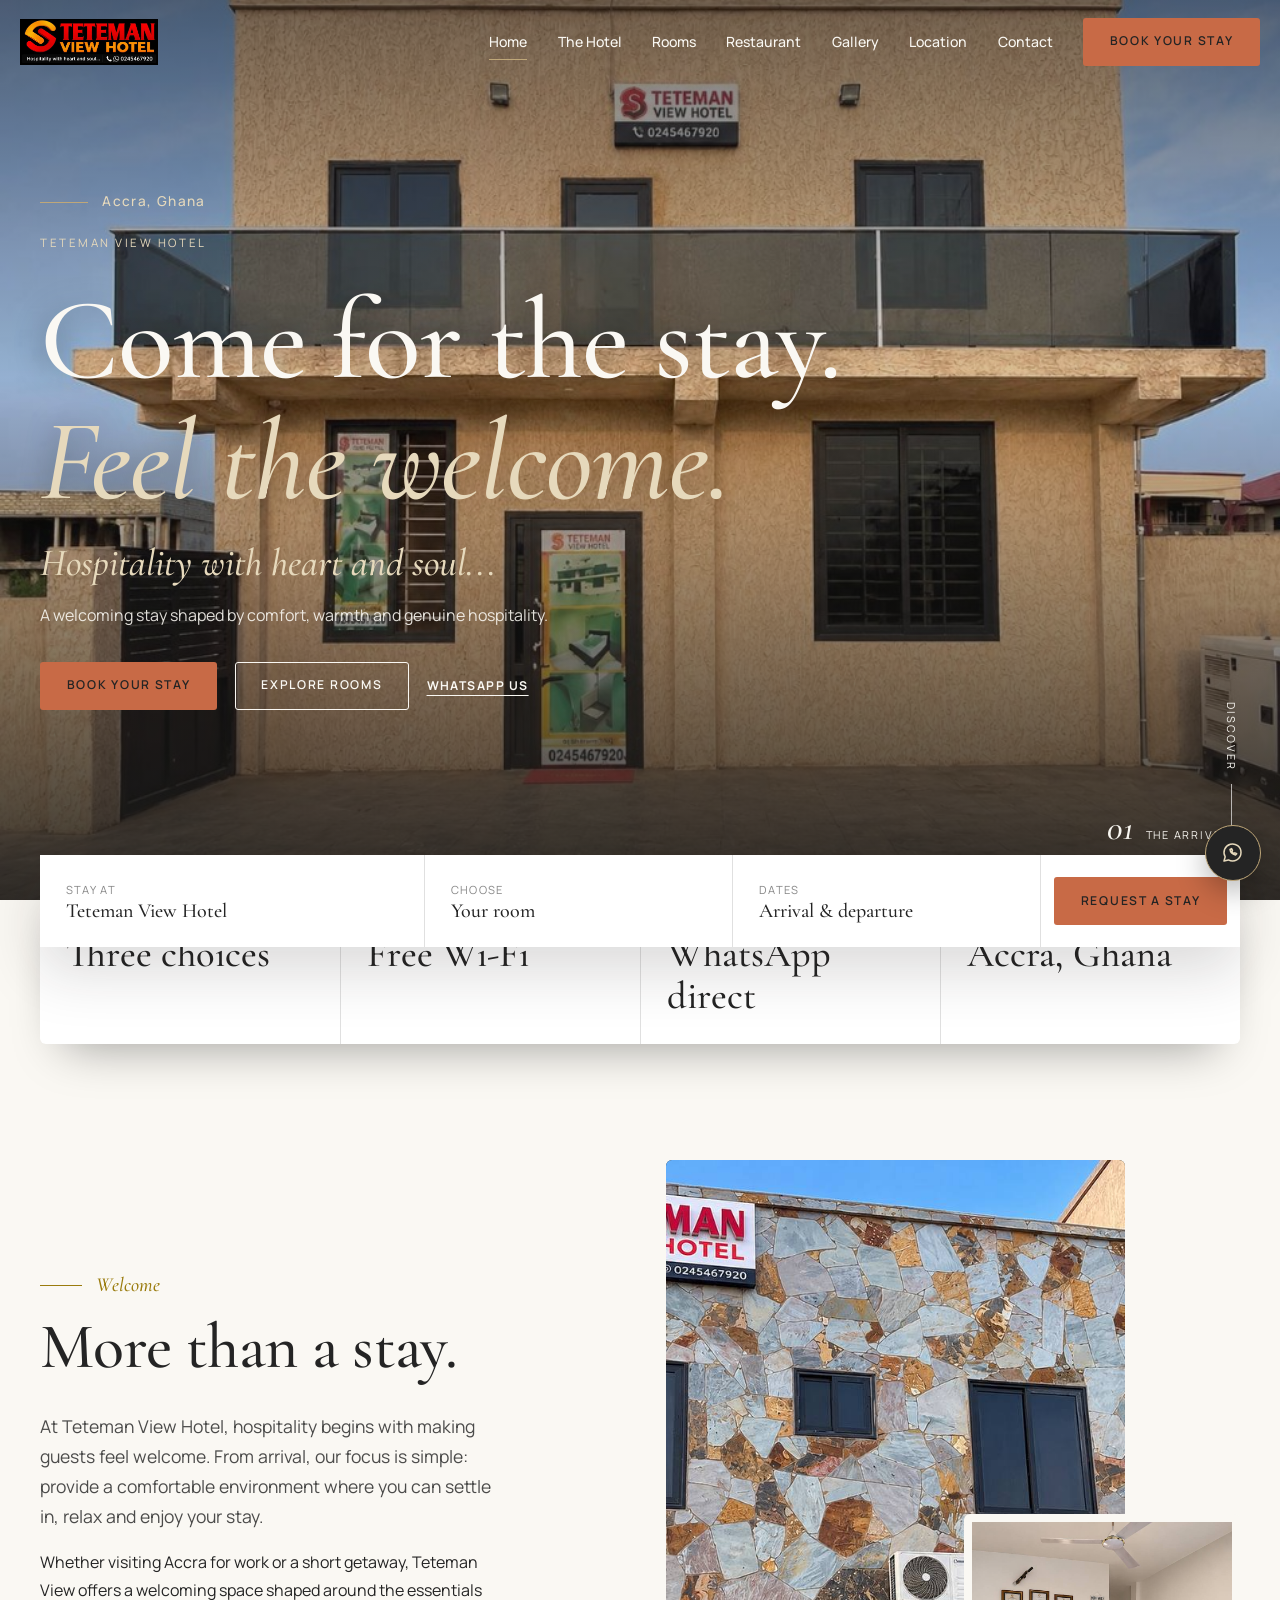
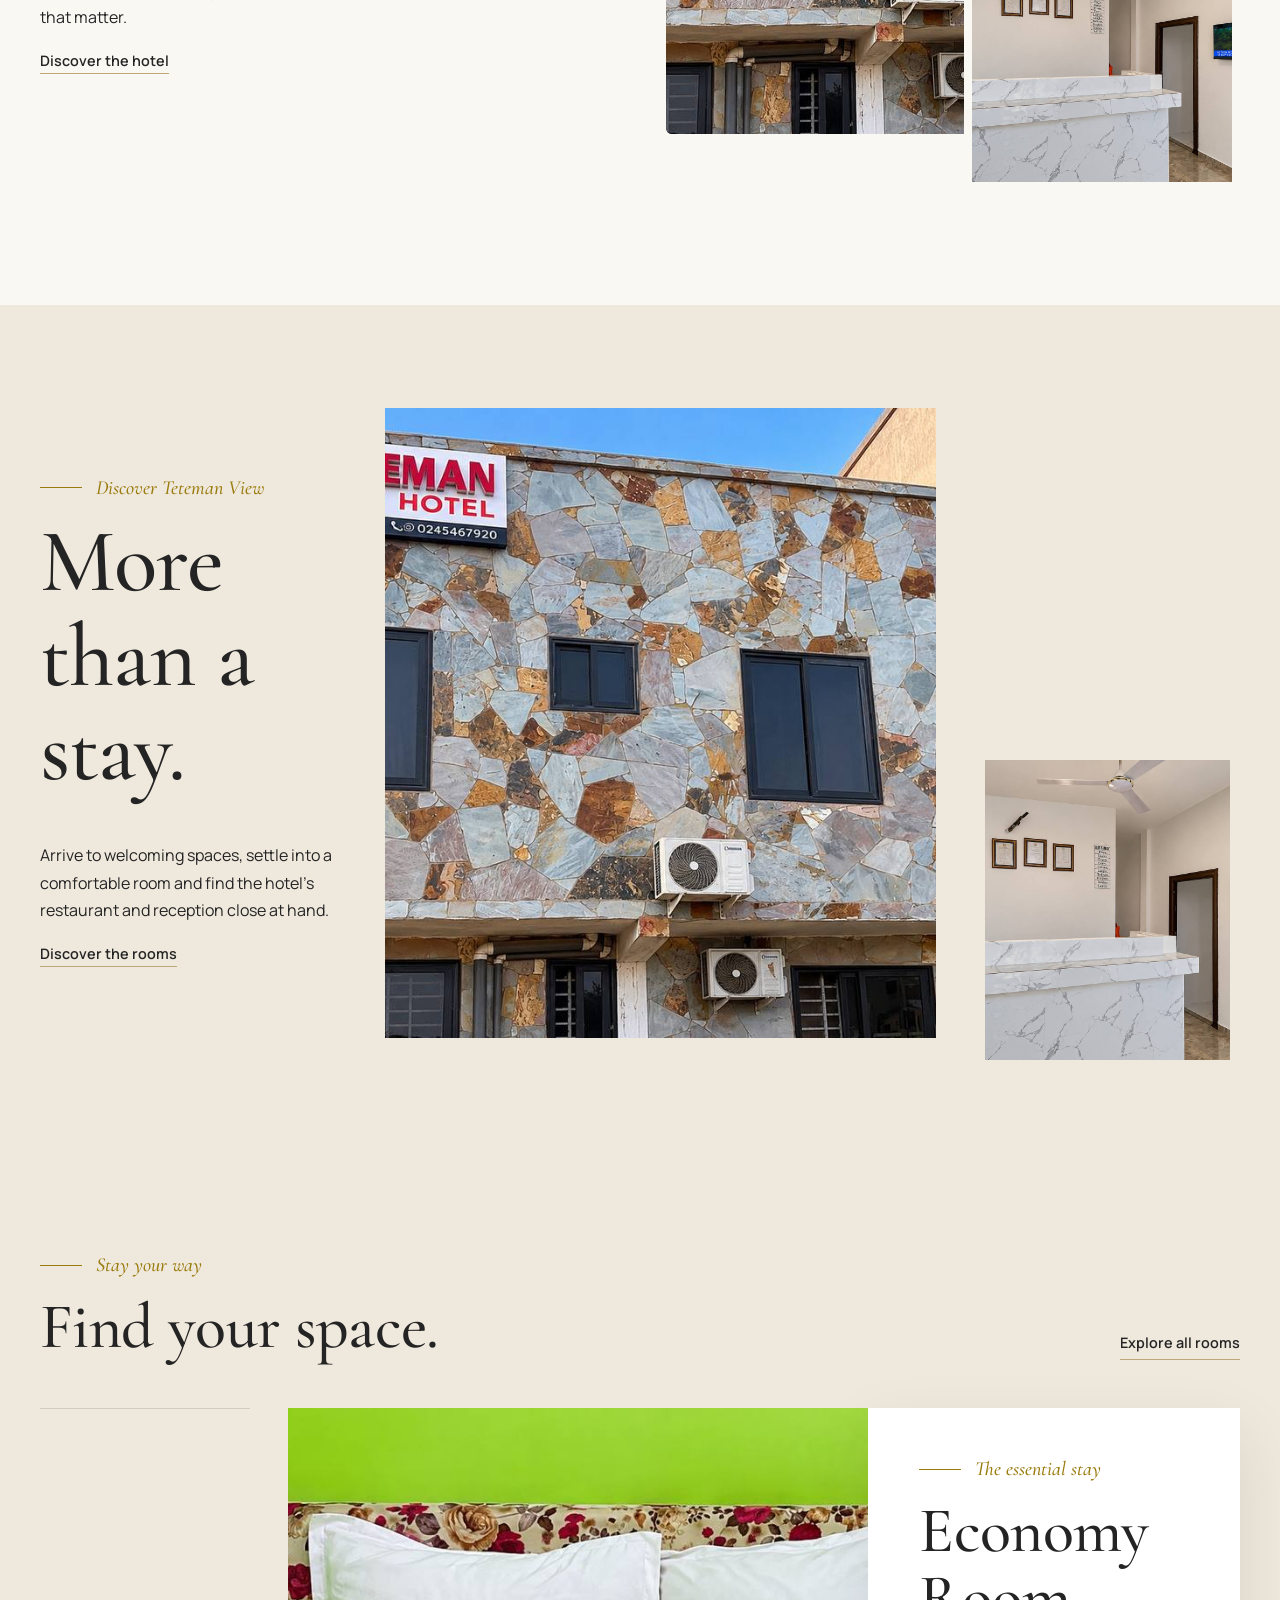
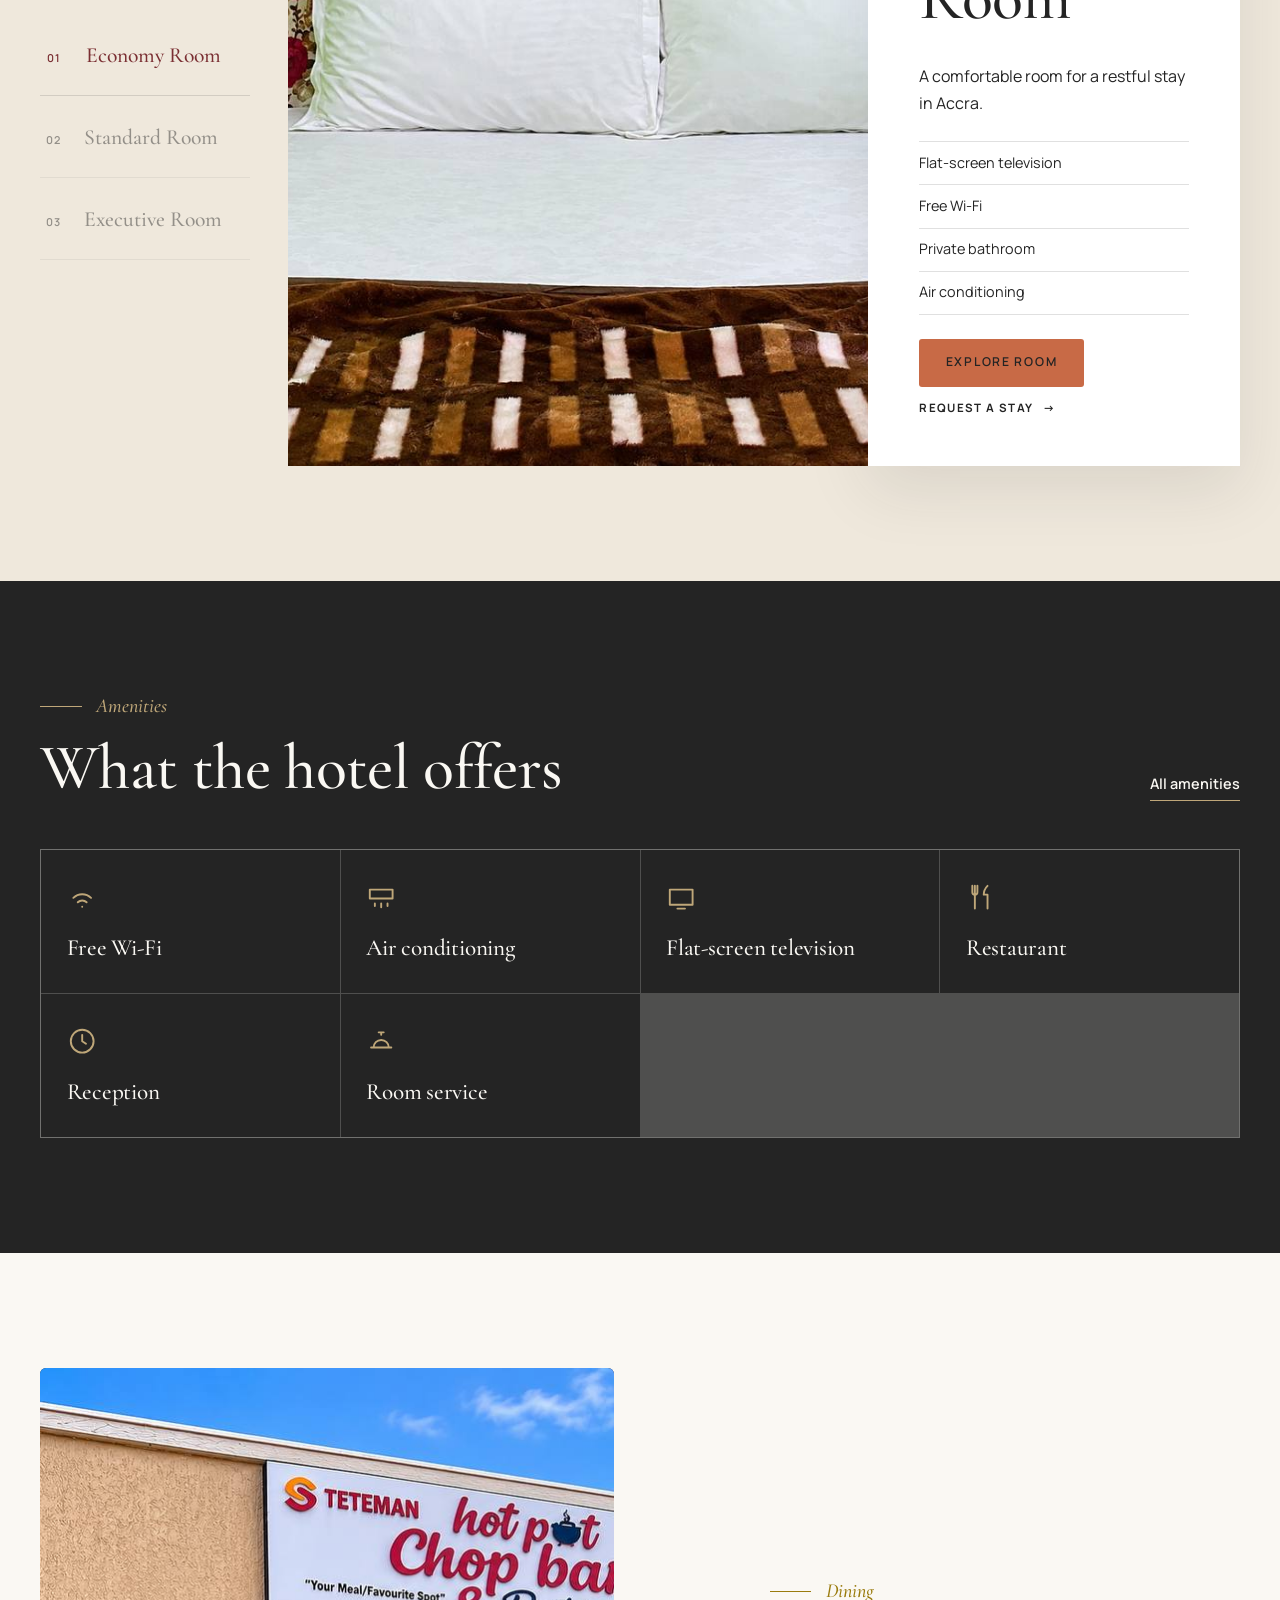
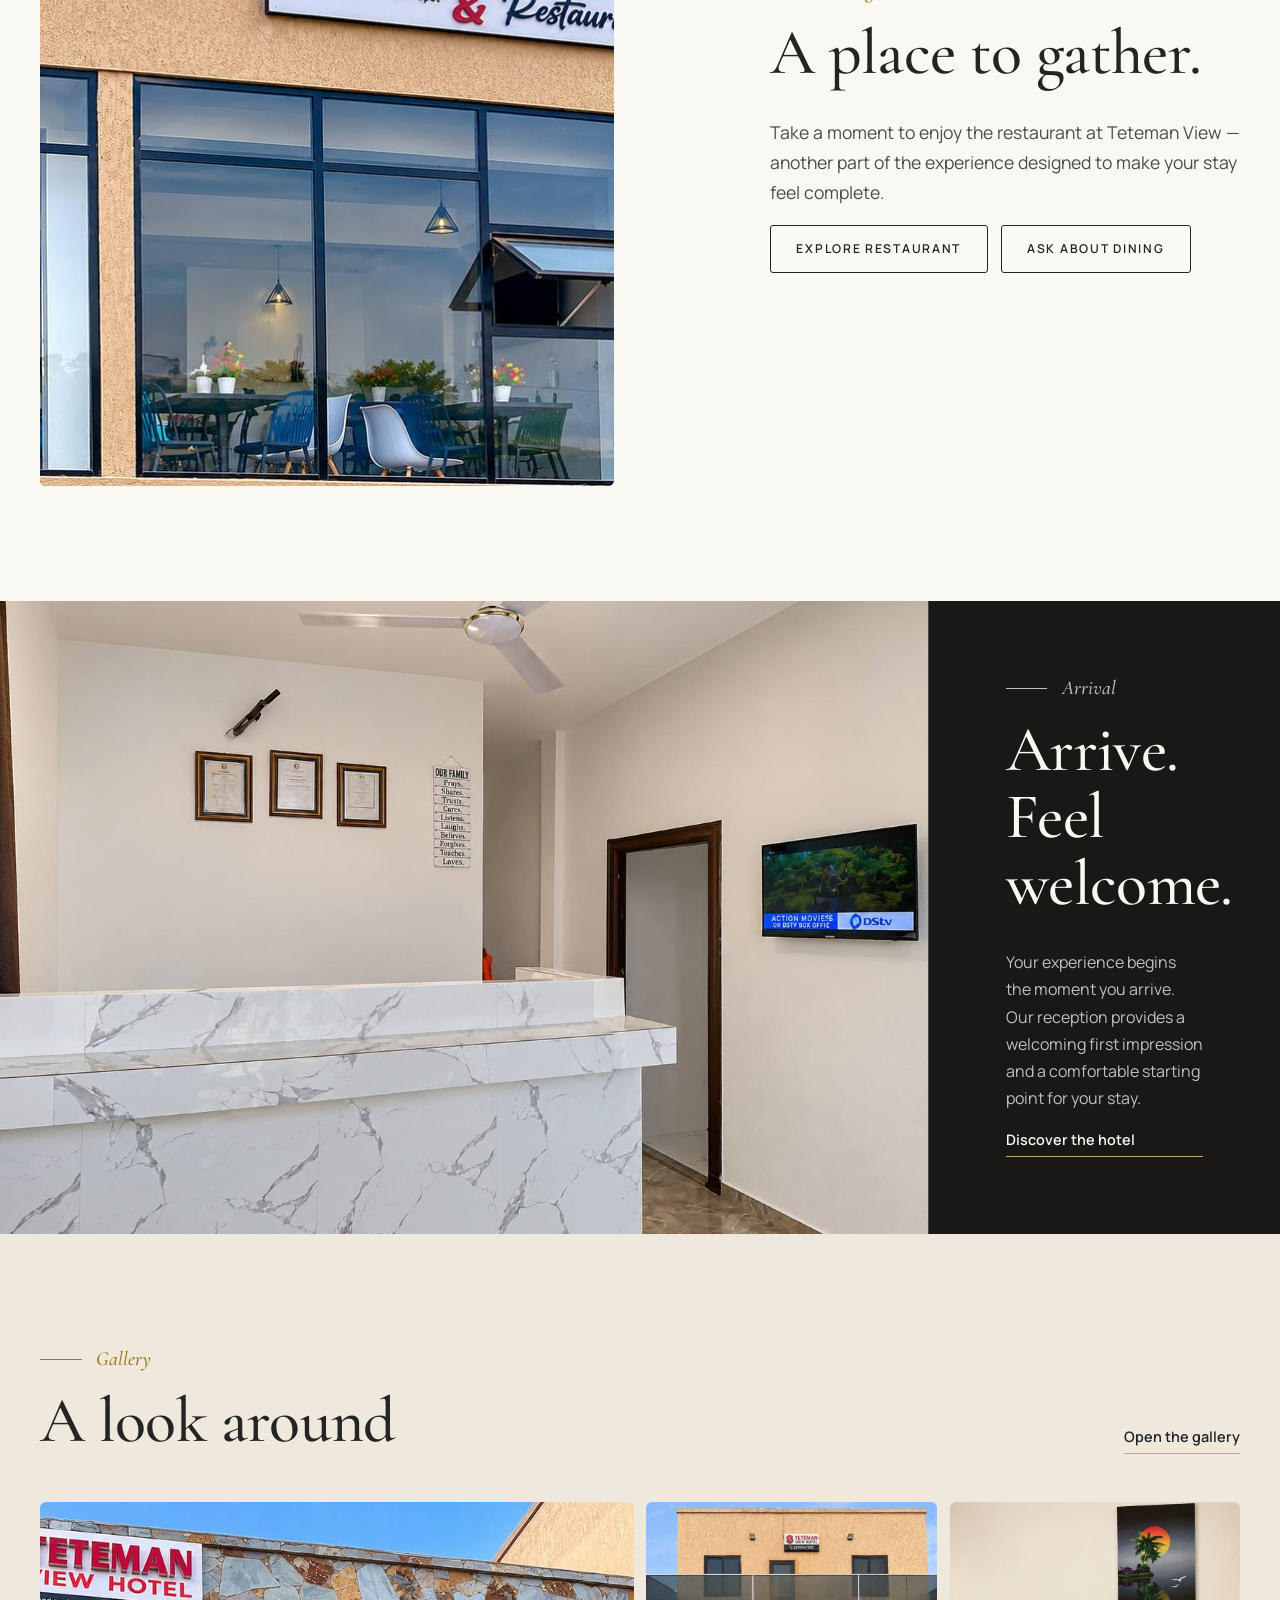
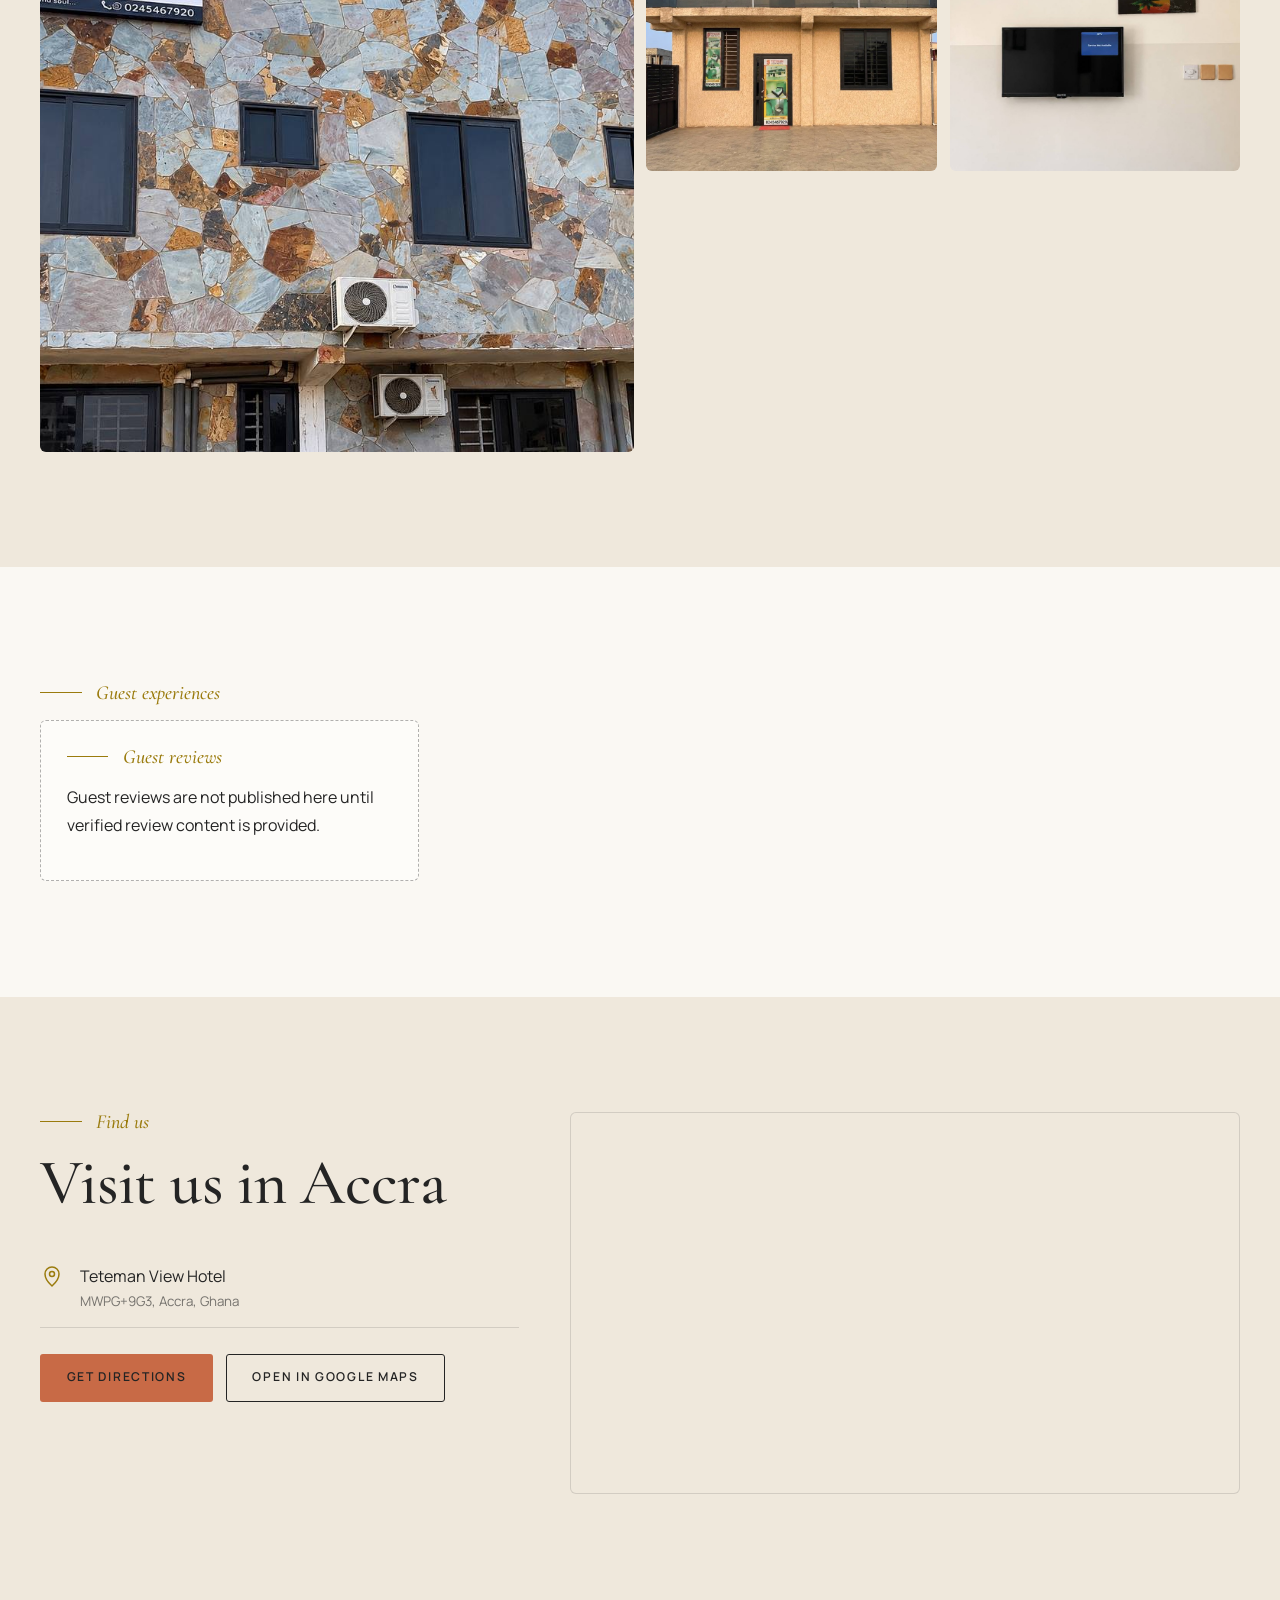
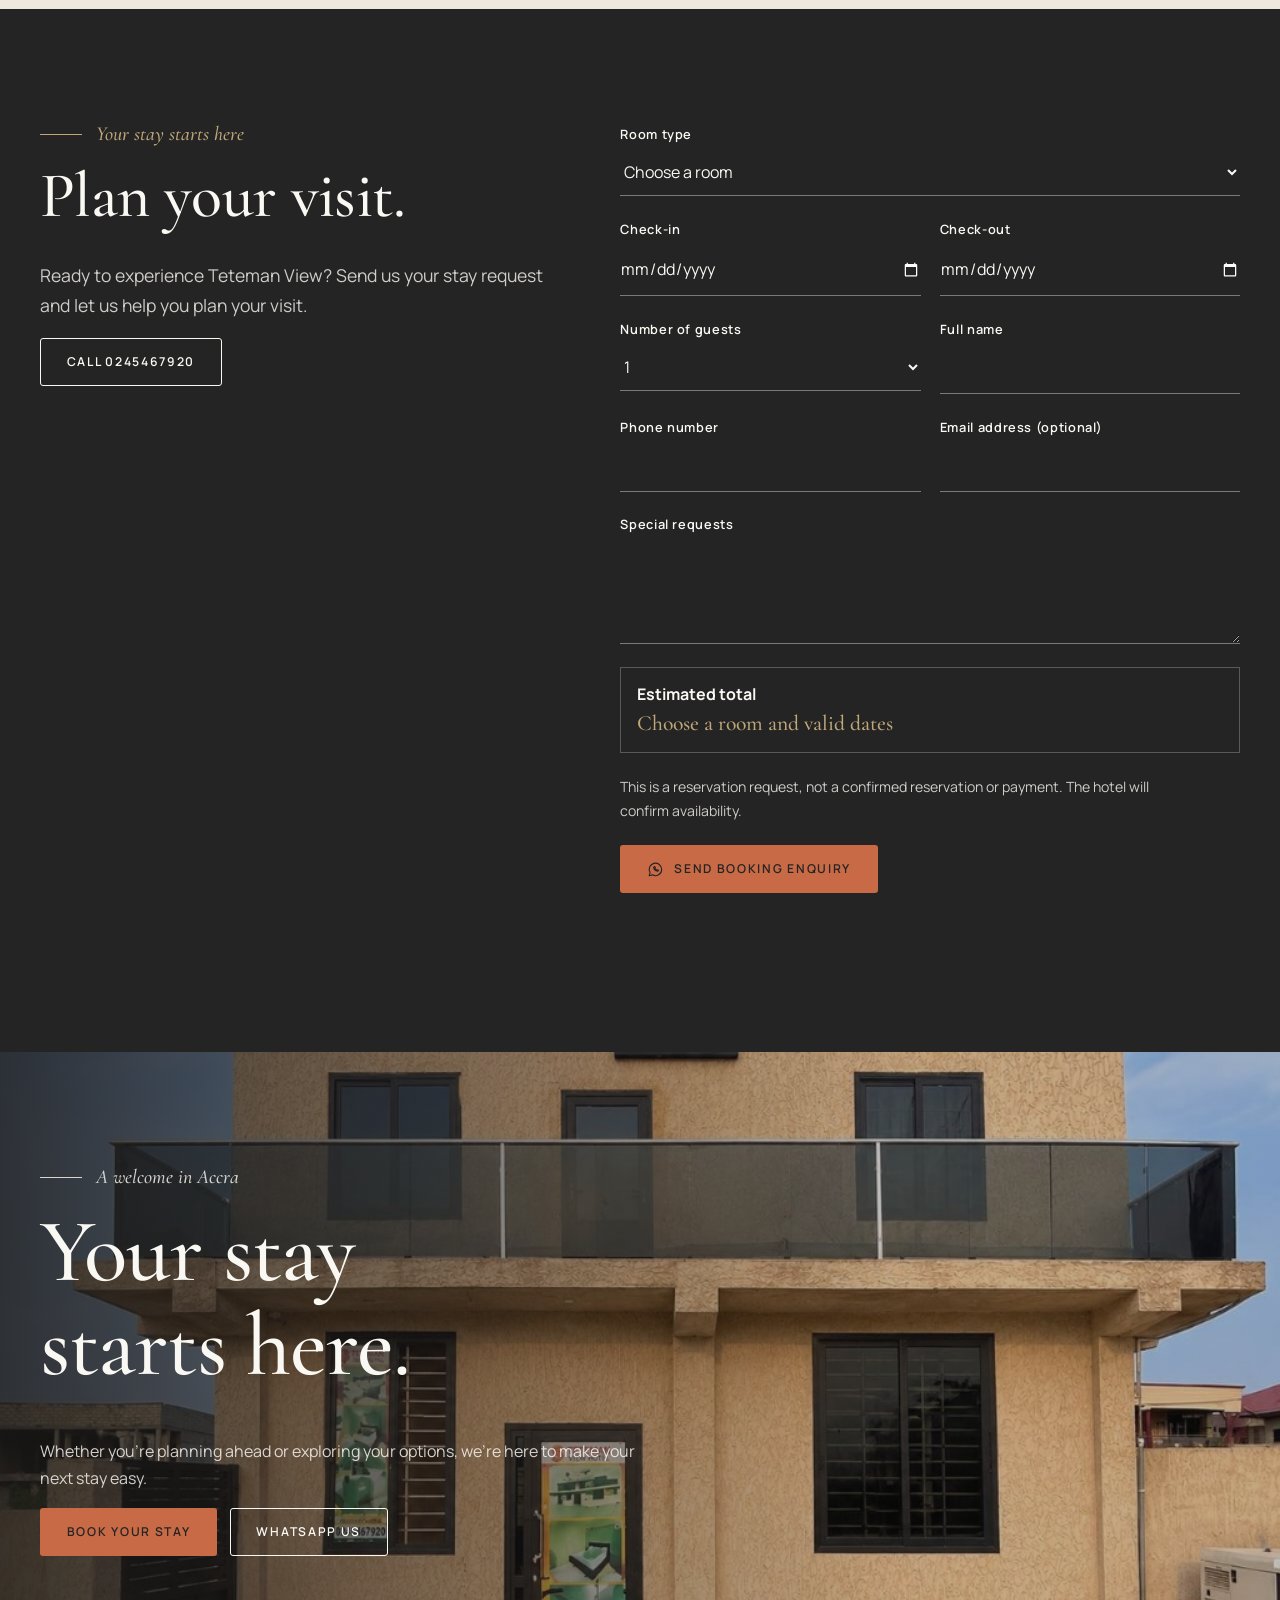
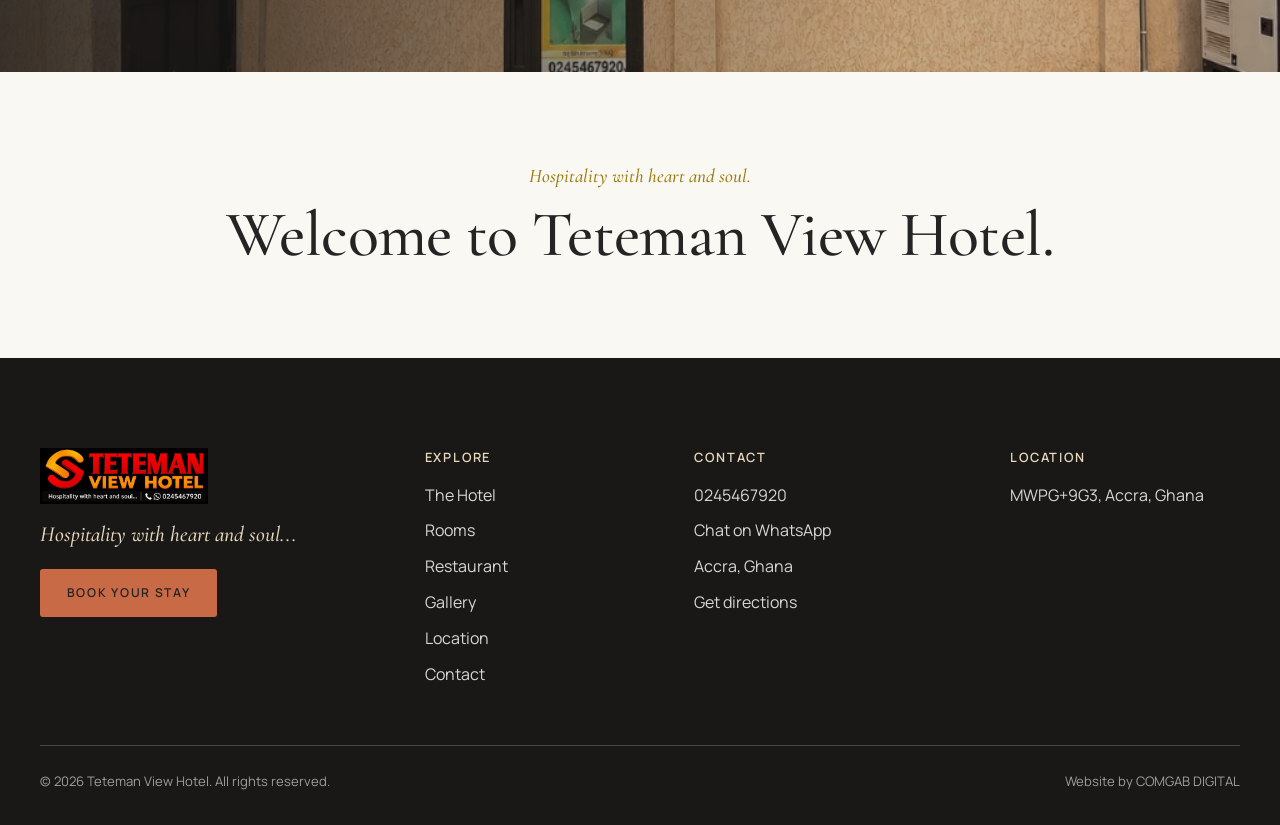
==== index.html @ f47cb760 "Initial commit: Teteman View Hotel website" ====
<!DOCTYPE html>
<html lang="en">
<head>
<meta charset="utf-8">
<meta name="viewport" content="width=device-width,initial-scale=1">
<title>Teteman View Hotel | Comfortable Hospitality in Accra</title>
<meta name="description" content="Discover Teteman View Hotel in Accra — a welcoming stay offering comfortable rooms, genuine hospitality, free Wi-Fi and convenient direct booking through phone or WhatsApp.">
<meta property="og:title" content="Teteman View Hotel | Comfortable Stay in Accra, Ghana">
<meta property="og:description" content="Hospitality with heart and soul... Rooms and dining in Accra.">
<meta property="og:type" content="website">
<meta property="og:image" content="images/hotel/hero.jpg">
<link rel="icon" href="images/logo/favicon.png">
<link rel="preconnect" href="https://fonts.googleapis.com"><link rel="preconnect" href="https://fonts.gstatic.com" crossorigin>
<link rel="stylesheet" href="https://fonts.googleapis.com/css2?family=Cormorant+Garamond:ital,wght@0,500;0,600;1,500&family=Manrope:wght@400;500;600;700&display=swap">
<link rel="stylesheet" href="css/style.css">
<link rel="stylesheet" href="css/responsive.css">
<script type="application/ld+json">{"@context":"https://schema.org","@type":"Hotel","name":"Teteman View Hotel","slogan":"Hospitality with heart and soul...","telephone":"+233245467920","address":{"@type":"PostalAddress","streetAddress":"MWPG+9G3","addressLocality":"Accra","addressCountry":"GH"}}</script>
</head>
<body>
<a class="skip" href="#main">Skip to content</a>
<header id="site-header"></header>

<main id="main">
  <section class="hero">
    <div class="hero__slides" aria-hidden="true">
      <div class="hero__slide is-active media" data-src="images/hotel/hero.jpg" data-alt="Teteman View Hotel entrance exterior" data-eager></div>
      <div class="hero__slide media" data-src="images/hotel/exterior.jpg" data-alt="Teteman View Hotel exterior" data-eager></div>
      <div class="hero__slide media" data-src="images/hotel/reception-2.jpg" data-alt="Teteman View Hotel reception" data-eager></div>
      <div class="hero__slide media" data-src="images/rooms/executive-1.jpg" data-alt="Executive room at Teteman View Hotel" data-eager></div>
      <div class="hero__slide media" data-src="images/dining/restaurant-2.jpg" data-alt="Teteman View Hotel restaurant" data-eager></div>
    </div>
    <div class="hero__slide-copy" aria-live="polite">
      <span class="hero__slide-number">01</span>
      <span class="hero__slide-name">The Arrival</span>
    </div>
    <div class="hero__controls" aria-label="Hero photographs">
      <button type="button" class="hero__dot is-active" data-slide="0" aria-label="Show hotel entrance"></button>
      <button type="button" class="hero__dot" data-slide="1" aria-label="Show hotel exterior"></button>
      <button type="button" class="hero__dot" data-slide="2" aria-label="Show reception"></button>
      <button type="button" class="hero__dot" data-slide="3" aria-label="Show executive room"></button>
      <button type="button" class="hero__dot" data-slide="4" aria-label="Show restaurant"></button>
    </div>
    <div class="hero__in">
      <p class="hero__loc">Accra, Ghana</p>
      <p class="hero__edition">Teteman View Hotel</p>
      <h1><span>Come for the stay.</span><span>Feel the welcome.</span></h1>
      <p class="hero__tag">Hospitality with heart and soul...</p>
      <p class="hero__sub">A welcoming stay shaped by comfort, warmth and genuine hospitality.</p>
      <div class="hero__actions">
        <a class="btn btn--primary" href="#book">Book your stay</a>
        <a class="btn btn--ghost" href="rooms.html">Explore rooms</a>
        <a class="hero__direct" data-wa="Hello Teteman View Hotel, I'd like to ask about a stay.">WhatsApp us</a>
      </div>
    </div>
    <a class="hero__scroll" href="#welcome" aria-label="Discover the hotel"><span>Discover</span></a>
  </section>

  <section class="booking-bar" id="booking-bar" aria-label="Quick booking">
    <a class="booking-bar__item" href="#book"><small>Stay at</small><strong>Teteman View Hotel</strong></a>
    <a class="booking-bar__item" href="#book"><small>Choose</small><strong>Your room</strong></a>
    <a class="booking-bar__item" href="#book"><small>Dates</small><strong>Arrival & departure</strong></a>
    <a class="booking-bar__cta btn btn--primary" href="#book">Request a stay</a>
  </section>

  <section class="strip" aria-label="Hotel at a glance">
    <div class="wrap"><dl class="strip__in">
      <div><dt>Guest rooms</dt><dd>Three choices</dd></div>
      <div><dt>Connected stay</dt><dd>Free Wi-Fi</dd></div>
      <div><dt>Booking</dt><dd>WhatsApp direct</dd></div>
      <div><dt>Location</dt><dd>Accra, Ghana</dd></div>
    </dl></div>
  </section>

  <section class="sec" id="welcome">
    <div class="wrap split">
      <div class="split__txt reveal">
        <p class="kicker">Welcome</p>
        <h2>More than a stay.</h2>
        <p class="lead">At Teteman View Hotel, hospitality begins with making guests feel welcome. From arrival, our focus is simple: provide a comfortable environment where you can settle in, relax and enjoy your stay.</p>
        <p>Whether visiting Accra for work or a short getaway, Teteman View offers a welcoming space shaped around the essentials that matter.</p>
        <a class="link" href="about.html">Discover the hotel</a>
      </div>
      <div class="split__media duo reveal">
        <div class="frame"><div class="media" data-src="images/hotel/exterior.jpg" data-alt="Teteman View Hotel building"></div></div>
        <div class="frame"><div class="media" data-src="images/hotel/reception-2.jpg" data-alt="Reception desk at Teteman View Hotel"></div></div>
      </div>
    </div>
  </section>

  <section class="discover">
    <div class="discover__copy reveal">
      <p class="kicker">Discover Teteman View</p>
      <h2>More than a stay.</h2>
      <p>Arrive to welcoming spaces, settle into a comfortable room and find the hotel's restaurant and reception close at hand.</p>
      <a class="link" href="rooms.html">Discover the rooms</a>
    </div>
    <div class="discover__main reveal">
      <div class="media" data-src="images/hotel/exterior.jpg" data-alt="Teteman View Hotel exterior"></div>
    </div>
    <div class="discover__detail reveal">
      <div class="media" data-src="images/hotel/reception-2.jpg" data-alt="Reception at Teteman View Hotel"></div>
    </div>
  </section>

  <section class="sec sec--sand">
    <div class="wrap">
      <div class="head"><div><p class="kicker">Stay your way</p><h2>Find your space.</h2></div><a class="link" href="rooms.html">Explore all rooms</a></div>
      <div class="cards" data-rooms="cards"></div>
    </div>
  </section>

  <section class="sec sec--dark">
    <div class="wrap">
      <div class="head"><div><p class="kicker">Amenities</p><h2>What the hotel offers</h2></div><a class="link" href="amenities.html">All amenities</a></div>
      <div data-amenities="grid"></div>
    </div>
  </section>

  <section class="sec">
    <div class="wrap split split--rev">
      <div class="split__txt reveal">
        <p class="kicker">Dining</p>
        <h2>A place to gather.</h2>
        <p class="lead">Take a moment to enjoy the restaurant at Teteman View — another part of the experience designed to make your stay feel complete.</p>
        <div class="row"><a class="btn btn--ghost" href="dining.html">Explore restaurant</a><a class="btn btn--ghost" data-wa="Hello Teteman View Hotel, I'd like to ask about dining.">Ask about dining</a></div>
      </div>
      <div class="split__media reveal"><div class="frame"><div class="media" data-src="images/dining/restaurant-2.jpg" data-alt="The restaurant at Teteman View Hotel"></div></div></div>
    </div>
  </section>

  <section class="reception reveal">
    <div class="reception__media"><div class="media" data-src="images/hotel/reception-2.jpg" data-alt="Reception desk at Teteman View Hotel"></div></div>
    <div class="reception__copy">
      <p class="kicker">Arrival</p>
      <h2>Arrive. Feel welcome.</h2>
      <p>Your experience begins the moment you arrive. Our reception provides a welcoming first impression and a comfortable starting point for your stay.</p>
      <a class="link" href="contact.html">Discover the hotel</a>
    </div>
  </section>

  <section class="sec sec--sand">
    <div class="wrap">
      <div class="head"><div><p class="kicker">Gallery</p><h2>A look around</h2></div><a class="link" href="gallery.html">Open the gallery</a></div>
      <div class="mosaic" data-gallery="preview"></div>
    </div>
  </section>

  <section class="sec">
    <div class="wrap">
      <p class="kicker">Guest experiences</p>
      <div class="rev" data-reviews></div>
    </div>
  </section>

  <section class="sec sec--sand">
    <div class="wrap loc">
      <div class="reveal">
        <p class="kicker">Find us</p>
        <h2>Visit us in Accra</h2>
        <ul class="info">
          <li><svg class="ico" viewBox="0 0 24 24" aria-hidden="true"><path d="M12 21s7-6.2 7-12a7 7 0 0 0-14 0c0 5.8 7 12 7 12z"/><circle cx="12" cy="9" r="2.5"/></svg><div>Teteman View Hotel<small>MWPG+9G3, Accra, Ghana</small></div></li>
        </ul>
        <div class="row"><a class="btn btn--primary" data-dirs href="#">Get directions</a><a class="btn btn--ghost" data-maps href="#">Open in Google Maps</a></div>
      </div>
      <div class="map"><iframe title="Map showing Teteman View Hotel in Accra" loading="lazy" referrerpolicy="no-referrer-when-downgrade" src="https://maps.google.com/maps?q=MWPG%2B9G3%2C%20Accra%2C%20Ghana&z=16&output=embed"></iframe></div>
    </div>
  </section>

  <section class="sec sec--dark" id="book">
    <div class="wrap book">
      <div class="reveal">
        <p class="kicker">Your stay starts here</p>
        <h2>Plan your visit.</h2>
        <p class="lead">Ready to experience Teteman View? Send us your stay request and let us help you plan your visit.</p>
        <a class="btn btn--ghost" data-call href="#">Call 0245467920</a>
      </div>
      <div data-form="booking"></div>
    </div>
  </section>

  <section class="final-cta" aria-label="Final booking invitation">
    <div class="final-cta__media media" data-src="images/hotel/hero.jpg" data-alt="Teteman View Hotel entrance" data-eager></div>
    <div class="final-cta__copy reveal">
      <p class="kicker">A welcome in Accra</p>
      <h2>Your stay starts here.</h2>
      <p>Whether you're planning ahead or exploring your options, we're here to make your next stay easy.</p>
      <div class="row"><a class="btn btn--primary" href="#book">Book your stay</a><a class="btn btn--ghost" data-wa="Hello Teteman View Hotel, I'd like to ask about a stay.">WhatsApp us</a></div>
    </div>
  </section>

  <section class="final-message">
    <p>Hospitality with heart and soul.</p>
    <h2>Welcome to Teteman View Hotel.</h2>
  </section>
</main>

<footer class="foot" id="site-footer"></footer>
<noscript><p class="noscript-note">Please enable JavaScript to view this site. Call us on 0245467920.</p></noscript>
<script src="js/data.js"></script>
<script src="js/icons.js"></script>
<script src="js/main.js"></script>
</body>
</html>
---- css/style.css ----
/* Teteman View Hotel — main styles. Breakpoints live in responsive.css */
:root{
  --ink:#242424; --night:#191817; --ivory:#FAF8F3; --sand:#EFE8DC; --white:#fff;
  --gold:#BFA779; --champ:#E6D9BC; --orange:#C86A46; --red:#7A2E32; --burgundy:#60252A;
  --serif:"Cormorant Garamond",Georgia,"Times New Roman",serif;
  --sans:"Manrope",system-ui,-apple-system,"Segoe UI",Roboto,sans-serif;
  --line:rgba(36,36,36,.14); --line-l:rgba(250,248,243,.2);
  --r:6px; --ease:cubic-bezier(.2,.7,.2,1);
}
*,*::before,*::after{box-sizing:border-box}
html{scroll-behavior:smooth;scroll-padding-top:5rem}
body{margin:0;font:400 1rem/1.7 var(--sans);color:var(--ink);background:var(--ivory);-webkit-font-smoothing:antialiased;overflow-x:hidden}
body.no-scroll{overflow:hidden}
img{max-width:100%;display:block}
a{color:inherit}
h1,h2,h3{font-family:var(--serif);font-weight:500;line-height:1.05;margin:0 0 .5em;letter-spacing:-.01em}
h1{font-size:clamp(3rem,9vw,7.5rem)}
h2{font-size:clamp(2.2rem,5vw,4rem)}
h3{font-size:clamp(1.55rem,2.4vw,2.05rem)}
p{margin:0 0 1em;max-width:62ch}
:focus-visible{outline:3px solid var(--orange);outline-offset:3px}
.skip{position:absolute;left:-999px;top:0;z-index:200;background:var(--ink);color:#fff;padding:.8rem 1.2rem}
.skip:focus{left:0}
.wrap{width:min(1200px,100% - 2.5rem);margin-inline:auto}
.sec{padding:clamp(4rem,9vw,8rem) 0}
.sec--sand{background:var(--sand)}
.sec--dark{background:var(--ink);color:var(--ivory);color-scheme:dark}
.kicker{display:flex;align-items:center;gap:.9rem;font:italic 500 1.25rem/1 var(--serif);color:#9a7b0d;margin-bottom:1.1rem}
.kicker::before{content:"";width:2.6rem;height:1px;background:currentColor}
.sec--dark .kicker,.hero .kicker,.feature .kicker.on-dark{color:var(--gold)}
.lead{font-size:1.1rem;color:rgba(36,36,36,.82)}
.sec--dark .lead{color:rgba(250,248,243,.8)}
.row{display:flex;flex-wrap:wrap;gap:.8rem;align-items:center}
.cta-bar{justify-content:space-between}
.cta-bar h2{margin:0}
.noscript-note{padding:1rem;text-align:center;margin:0}
.head{display:flex;justify-content:space-between;align-items:flex-end;gap:2rem;flex-wrap:wrap;margin-bottom:3rem}
.head h2{margin:0}
.link{font-weight:600;font-size:.9rem;text-decoration:none;border-bottom:1px solid var(--gold);padding-bottom:.2rem}
.link:hover{color:#8a6d00}

/* Buttons */
.btn{display:inline-flex;align-items:center;justify-content:center;gap:.6rem;min-height:48px;padding:.85rem 1.6rem;border:1px solid transparent;border-radius:3px;font:600 .76rem/1.2 var(--sans);letter-spacing:.14em;text-transform:uppercase;text-decoration:none;cursor:pointer;background:none;color:inherit;transition:background .3s,color .3s,border-color .3s,transform .3s var(--ease)}
.btn--primary{background:var(--orange);color:var(--ink)}
.btn--primary:hover{background:#ffa23a;transform:translateY(-2px)}
.btn--ghost{border-color:currentColor}
.btn--ghost:hover{background:rgba(127,127,127,.16);transform:translateY(-2px)}
.ico{width:1.5rem;height:1.5rem;fill:none;stroke:currentColor;stroke-width:1.5;stroke-linecap:round;stroke-linejoin:round;flex:none}
.btn .ico{width:1.1rem;height:1.1rem}

/* Media (image with graceful placeholder) */
.media{background:linear-gradient(135deg,#3b3632,#242424) center/cover no-repeat;position:relative;overflow:hidden;width:100%;height:100%;min-height:100%}
.media.is-ph::after{content:"Photo needed: " attr(data-src);position:absolute;inset:auto 1rem 1rem 1rem;font:500 .72rem/1.4 var(--sans);color:rgba(250,248,243,.55);letter-spacing:.04em}
.media.is-ph::before{content:"";position:absolute;inset:.8rem;border:1px solid rgba(201,162,39,.35);border-radius:3px}
.frame{border-radius:var(--r);overflow:hidden;aspect-ratio:4/5;background:#2b2825}
.frame .media{transition:transform 1.2s var(--ease)}
.frame:hover .media{transform:scale(1.04)}

/* Navigation */
.nav{position:fixed;inset:0 0 auto;z-index:50;color:var(--ivory);transition:background .4s,color .4s,box-shadow .4s}
.nav__in{display:flex;align-items:center;justify-content:space-between;gap:1.5rem;width:min(1280px,100% - 2.5rem);margin:auto;padding:1.1rem 0;transition:padding .4s}
.nav.is-solid{background:rgba(250,248,243,.96);backdrop-filter:blur(10px);color:var(--ink);box-shadow:0 1px 0 var(--line)}
.nav.is-solid .nav__in{padding:.55rem 0}
.brand{display:flex;align-items:center;text-decoration:none}
.brand img{height:46px;width:auto}
.brand img.invert{filter:brightness(0) invert(1)}
.brand__txt{display:none;font:600 1.35rem var(--serif);letter-spacing:.08em}
.no-logo img{display:none}
.no-logo .brand__txt{display:block}
.menu{display:flex;gap:1.9rem;align-items:center}
.menu a:not(.btn){text-decoration:none;font-size:.88rem;font-weight:500;position:relative;padding:.4rem 0}
.menu a:not(.btn)::after{content:"";position:absolute;left:0;right:0;bottom:0;height:1px;background:var(--gold);transform:scaleX(0);transform-origin:left;transition:transform .35s var(--ease)}
.menu a:not(.btn):hover::after,.menu a[aria-current]::after{transform:scaleX(1)}
.burger{display:none;width:48px;height:48px;border:0;background:none;color:inherit;cursor:pointer;position:relative}
.burger span{position:absolute;left:12px;right:12px;height:1.5px;background:currentColor;transition:transform .35s var(--ease),top .35s}
.burger span:first-child{top:19px}.burger span:last-child{top:28px}
.nav.open .burger span:first-child{top:23px;transform:rotate(45deg)}
.nav.open .burger span:last-child{top:23px;transform:rotate(-45deg)}

/* Hero */
.hero{position:relative;min-height:100svh;display:flex;align-items:flex-end;color:var(--ivory);overflow:hidden;background:var(--night)}
.hero>.media{position:absolute;inset:0;animation:drift 22s ease-out forwards}
.hero__slides{position:absolute;inset:0}
.hero__slide{position:absolute;inset:0;opacity:0;transform:scale(1.025);transition:opacity 1.8s ease,transform 8s cubic-bezier(.2,.7,.2,1)}
.hero__slide.is-active{opacity:1;transform:scale(1)}
.hero__slide-copy{position:absolute;z-index:3;right:clamp(1.25rem,4vw,4.5rem);bottom:3.2rem;display:flex;gap:.8rem;align-items:baseline;color:var(--ivory);font-size:.68rem;text-transform:uppercase;letter-spacing:.16em}
.hero__slide-number{font:italic 500 2.2rem var(--serif);letter-spacing:0;text-transform:none}
.hero__controls{position:absolute;z-index:4;left:clamp(1.25rem,4vw,4.5rem);bottom:2rem;display:flex;gap:.55rem}
.hero__dot{width:28px;height:2px;border:0;padding:0;background:rgba(255,255,255,.42);cursor:pointer;transition:width .35s ease,background .35s ease}
.hero__dot.is-active{width:52px;background:var(--champ)}
.hero::after{content:"";position:absolute;inset:0;background:linear-gradient(180deg,rgba(27,26,25,.6) 0%,rgba(27,26,25,.15) 42%,rgba(27,26,25,.88) 100%)}
.hero__in{position:relative;z-index:2;width:min(1200px,100% - 2.5rem);margin:auto;padding:9rem 0 9rem}
.hero__in>*{opacity:0;animation:rise 1s var(--ease) forwards}
.hero__in>:nth-child(2){animation-delay:.15s}.hero__in>:nth-child(3){animation-delay:.3s}.hero__in>:nth-child(4){animation-delay:.45s}.hero__in>:nth-child(5){animation-delay:.6s}
.hero__loc{display:flex;align-items:center;gap:.9rem;font-size:.85rem;font-weight:500;letter-spacing:.1em;color:var(--champ);margin-bottom:1.2rem}
.hero__loc::before{content:"";width:3rem;height:1px;background:var(--gold)}
.hero h1{margin-bottom:.15em;text-shadow:0 2px 30px rgba(0,0,0,.35)}
.hero__tag{font:italic 500 clamp(1.5rem,3.2vw,2.4rem)/1.2 var(--serif);color:var(--champ);margin-bottom:1rem}
.hero__sub{max-width:52ch;color:rgba(250,248,243,.88);margin-bottom:2rem}
.hero__edition{font-size:.72rem!important;letter-spacing:.22em;text-transform:uppercase;color:var(--champ);margin-bottom:1.8rem}
.hero h1 span{display:block}
.hero h1 span:nth-child(2){font-style:italic;color:var(--champ)}
.hero__actions{display:flex;align-items:center;gap:1.1rem;flex-wrap:wrap}
.hero__direct{font:700 .76rem var(--sans);letter-spacing:.12em;text-transform:uppercase;text-underline-offset:.45em}
.hero__scroll{position:absolute;z-index:3;right:2.5rem;bottom:3.2rem;color:var(--ivory);text-decoration:none;font-size:.68rem;text-transform:uppercase;letter-spacing:.18em;writing-mode:vertical-rl}
.hero__scroll::after{content:"";display:inline-block;width:1px;height:65px;background:rgba(255,255,255,.65);margin-top:.8rem}
.booking-bar{width:min(1200px,calc(100% - 2.5rem));margin:-2.8rem auto 0;position:relative;z-index:5;display:grid;grid-template-columns:1.25fr 1fr 1fr auto;align-items:stretch;background:var(--white);box-shadow:0 24px 60px rgba(30,27,24,.16)}
.booking-bar__item{min-height:92px;padding:1.25rem 1.6rem;border-right:1px solid var(--line);text-decoration:none;display:flex;flex-direction:column;justify-content:center}
.booking-bar__item small{color:rgba(36,36,36,.55);font-size:.7rem;text-transform:uppercase;letter-spacing:.12em}
.booking-bar__item strong{font:500 1.25rem var(--serif)}
.booking-bar__cta{margin:.8rem;align-self:center}
.discover{min-height:760px;background:var(--sand);display:grid;grid-template-columns:minmax(280px,.75fr) minmax(420px,1.35fr) minmax(220px,.65fr);align-items:center;gap:clamp(1rem,3vw,3.5rem);padding:clamp(4rem,8vw,8rem) max(2.5rem,calc((100% - 1200px)/2));overflow:hidden}
.discover__copy{position:relative;z-index:2}
.discover__copy h2{font-size:clamp(3.5rem,7vw,6.5rem);max-width:7ch}
.discover__main{height:min(650px,70vh);overflow:hidden}
.discover__main .media{transition:transform 1.8s var(--ease)}
.discover__main:hover .media{transform:scale(1.025)}
.discover__detail{height:320px;align-self:end;margin-bottom:-2rem;border:10px solid var(--sand)}
.hero--page{min-height:62svh}
.hero--page h1{font-size:clamp(2.8rem,7vw,5.6rem)}
.hero--page .hero__in{padding:9rem 0 4.5rem}
@keyframes drift{to{transform:scale(1.08)}}
@keyframes rise{from{opacity:0;transform:translateY(22px)}to{opacity:1;transform:none}}

/* Info strip */
.strip{position:relative;z-index:3;margin-top:-4.2rem}
.strip__in{display:grid;grid-template-columns:repeat(4,1fr);background:var(--white);border-radius:var(--r);box-shadow:0 24px 50px -24px rgba(0,0,0,.4);margin:0}
.strip__in div{padding:1.7rem 1.6rem;border-left:1px solid var(--line)}
.strip__in div:first-child{border-left:0}
.strip dt{font-size:.82rem;color:rgba(36,36,36,.65);font-weight:500}
.strip dd{margin:.2rem 0 0;font:500 clamp(1.7rem,3vw,2.5rem)/1.1 var(--serif)}
.strip dd small{font:500 .85rem var(--sans);color:rgba(36,36,36,.6)}

/* Split layouts */
.split{display:grid;grid-template-columns:repeat(12,1fr);gap:clamp(1.5rem,4vw,4rem);align-items:center}
.split__txt{grid-column:1/6}
.split__media{grid-column:7/13}
.split--rev .split__txt{grid-column:8/13;grid-row:1}
.split--rev .split__media{grid-column:1/7}
.duo{position:relative;padding-bottom:3.5rem}
.duo .frame:first-child{width:80%}
.duo .frame:last-child{position:absolute;right:0;bottom:0;width:48%;aspect-ratio:1;border:8px solid var(--ivory)}

/* Rooms */
.cards{display:grid;grid-template-columns:repeat(3,1fr);gap:clamp(1.2rem,2.5vw,2.2rem)}
.room h3{margin:1.2rem 0 .2rem}
.room__price{font:500 1.7rem/1.2 var(--serif);margin-bottom:.6rem}
.room__price small{font:500 .82rem var(--sans);color:rgba(36,36,36,.6)}
.room__price::before{content:"";display:block;width:2rem;height:2px;background:var(--red);margin-bottom:.7rem}
.room .row{margin-top:1rem}
.room-row{padding:clamp(2rem,5vw,4rem) 0;border-top:1px solid var(--line)}
.room-row .frame{aspect-ratio:3/2}
.cards{align-items:start}
.room{position:relative}
.room__visual{position:relative;overflow:hidden}
.room__image{aspect-ratio:4/5;overflow:hidden;background:#252321}
.room__image .media{transition:transform 1.4s var(--ease)}
.room:hover .room__image .media{transform:scale(1.035)}
.room__number{position:absolute;left:-.1rem;bottom:-.55rem;font:italic 500 5.5rem var(--serif);line-height:.8;color:rgba(250,248,243,.9);text-shadow:0 2px 20px rgba(0,0,0,.18);pointer-events:none}
.room__copy{padding:1.8rem 0 0 1.4rem;max-width:32rem}
.room__copy h3{font-size:clamp(2.2rem,4vw,3.4rem);margin-bottom:.15rem}
.room__copy .kicker{font-size:.95rem;margin-bottom:.7rem}
.room__copy .kicker::before{width:1.5rem}
.room__copy .room__price{margin-bottom:.8rem}
.room__copy .row{justify-content:space-between;border-top:1px solid var(--line);padding-top:1.2rem;margin-top:1.4rem}
.room__book{text-decoration:none;font:700 .72rem var(--sans);text-transform:uppercase;letter-spacing:.12em}
.room__book span{display:inline-block;margin-left:.4rem;transition:transform .25s var(--ease)}
.room__book:hover span{transform:translateX(.35rem)}
.room--standard{margin-top:5rem}
.room--executive{margin-top:1.8rem}
.room-frame{position:relative}
.room-frame__index{position:absolute;right:1.2rem;bottom:.8rem;font:italic 500 3.5rem var(--serif);color:var(--ivory)}
.room-showcase{display:grid;grid-template-columns:210px 1fr;gap:clamp(1.5rem,3vw,3.5rem)}
.room-showcase__tabs{display:flex;flex-direction:column;justify-content:center;border-top:1px solid var(--line)}
.room-showcase__tabs button{min-height:82px;border:0;border-bottom:1px solid var(--line);background:transparent;color:inherit;text-align:left;font:500 1.35rem var(--serif);cursor:pointer;opacity:.45;transition:opacity .25s,padding .25s,color .25s}
.room-showcase__tabs button span{display:inline-block;width:2.4rem;font:600 .68rem var(--sans);letter-spacing:.12em}
.room-showcase__tabs button.is-active{opacity:1;color:var(--red);padding-left:.45rem}
.room-showcase__stage{display:grid;grid-template-columns:minmax(0,1.45fr) minmax(300px,.55fr);align-items:center;min-height:650px}
.room-showcase__image{height:650px!important;transition:opacity .35s,background-image .35s}
.room-showcase__copy{background:var(--white);padding:clamp(2rem,4vw,4.5rem);margin-left:-4.5rem;z-index:2;box-shadow:0 24px 60px rgba(36,36,36,.10)}
.room-showcase__copy h3{font-size:clamp(2.8rem,5vw,5rem)}
.room-showcase__facts{list-style:none;padding:0;margin:1.5rem 0;border-top:1px solid var(--line)}
.room-showcase__facts li{padding:.55rem 0;border-bottom:1px solid var(--line);font-size:.9rem}
.faq-list{max-width:860px}
.faq-list article{border-top:1px solid var(--line);padding:1.4rem 0}
.faq-list article:last-child{border-bottom:1px solid var(--line)}
.faq-list h2{font-size:clamp(1.7rem,3vw,2.4rem);margin-bottom:.45rem}
.final-cta{position:relative;min-height:620px;display:flex;align-items:flex-end;color:var(--ivory);overflow:hidden;background:var(--night)}
.final-cta__media{position:absolute;inset:0}
.final-cta::after{content:"";position:absolute;inset:0;background:linear-gradient(90deg,rgba(25,24,23,.86) 0%,rgba(25,24,23,.25) 70%)}
.final-cta__copy{position:relative;z-index:2;width:min(1200px,calc(100% - 2.5rem));margin:auto;padding:4.5rem 0}
.final-cta__copy h2{max-width:9ch;font-size:clamp(3.5rem,7vw,6.5rem)}
.final-cta__copy p{color:rgba(250,248,243,.82)}
.final-message{padding:clamp(3.5rem,7vw,6rem) 1.25rem;text-align:center;background:var(--ivory)}
.final-message p{margin:.2rem auto;font:italic 500 1.2rem var(--serif);color:#9a7b0d}
.final-message h2{margin:.2em auto 0;font-size:clamp(2.2rem,5vw,4.5rem)}
.room-detail-hero{position:relative;min-height:78svh;color:var(--ivory)}
.room-detail-hero>.media{position:absolute;inset:0}
.room-detail-hero::after{content:"";position:absolute;inset:0;background:linear-gradient(180deg,rgba(25,24,23,.22),rgba(25,24,23,.82))}
.room-detail-hero__copy{position:absolute;z-index:2;left:max(1.25rem,calc((100% - 1200px)/2));right:1.25rem;bottom:clamp(2.5rem,8vw,6rem)}
.room-detail-hero__copy h1{font-size:clamp(4rem,10vw,8rem);margin:.1em 0}
.room-detail-price{font:500 1.8rem var(--serif)}.room-detail-price small{font:.75rem var(--sans)}
.room-detail-layout{display:grid;grid-template-columns:1.2fr .8fr;gap:clamp(2rem,7vw,7rem)}
.room-detail-facilities ul{list-style:none;padding:0;margin:0;border-top:1px solid var(--line)}
.room-detail-facilities li{padding:.75rem 0;border-bottom:1px solid var(--line)}
.room-detail-gallery{display:grid;grid-template-columns:repeat(12,1fr);gap:.8rem}
.room-detail-gallery .g-item{grid-column:span 4;aspect-ratio:4/3}
.room-detail-gallery .g-item:first-child{grid-column:span 8;grid-row:span 2;aspect-ratio:16/10}
.room-detail-cta{text-align:center}.room-detail-cta .row{justify-content:center}
.room-thumbs{display:grid;grid-template-columns:repeat(3,1fr);gap:.5rem;margin-top:.5rem}
.room-thumb{aspect-ratio:1}
.detail{list-style:none;padding:0;margin:0 0 1.5rem;font-size:.92rem;color:rgba(36,36,36,.65)}
.detail li{padding:.5rem 0;border-bottom:1px dashed var(--line)}

/* Amenities */
.amen{display:grid;grid-template-columns:repeat(4,1fr);gap:1px;background:var(--line-l);border:1px solid var(--line-l)}
.amen__i{background:var(--ink);padding:2rem 1.6rem;transition:background .35s}
.amen__i:hover{background:#2e2c2a}
.amen__i .ico{color:var(--gold);width:1.9rem;height:1.9rem;margin-bottom:1rem}
.amen__i h3{font-size:1.45rem;margin:0}
.amen__i p{margin:.4rem 0 0;font-size:.92rem;opacity:.75}
.amen--light{background:var(--line);border-color:var(--line)}
.amen--light .amen__i{background:var(--ivory);color:var(--ink)}
.amen--light .amen__i:hover{background:var(--white)}
.amen--light .amen__i .ico{color:#9a7b0d}

/* Feature panel */
.feature{position:relative;min-height:min(86vh,760px);display:flex;align-items:flex-end;overflow:hidden;background:var(--night)}
.feature>.media{position:absolute;inset:0}
.feature .wrap{position:relative;z-index:2;padding:3rem 0}
.feature__box{background:var(--ivory);color:var(--ink);padding:clamp(1.8rem,4vw,3.2rem);max-width:520px;border-radius:var(--r);box-shadow:0 30px 60px -30px rgba(0,0,0,.5)}

/* Dining cards */
.trio{display:grid;grid-template-columns:repeat(3,1fr);gap:clamp(1.2rem,2.5vw,2.2rem)}
.trio .frame{aspect-ratio:1}
.reception{display:grid;grid-template-columns:minmax(0,1.45fr) minmax(300px,.55fr);min-height:620px;background:var(--night);color:var(--ivory)}
.reception__media{min-height:620px}.reception__copy{display:flex;flex-direction:column;justify-content:center;padding:clamp(3rem,6vw,7rem);border-left:1px solid var(--line-l)}
.reception__copy h2{max-width:8ch}.reception__copy p{color:rgba(250,248,243,.75)}
.note{border:1px dashed rgba(36,36,36,.35);padding:1.6rem;border-radius:var(--r);background:rgba(255,255,255,.5)}

/* Gallery */
.mosaic{display:grid;grid-template-columns:repeat(4,1fr);grid-auto-rows:clamp(150px,21vw,270px);gap:.8rem}
.mosaic .g-item:first-child{grid-column:span 2;grid-row:span 2}
.g-item{display:block;padding:0;border:0;background:none;cursor:zoom-in;border-radius:var(--r);overflow:hidden;width:100%;position:relative}
.g-item .media{transition:transform 1s var(--ease)}
.g-item:hover .media{transform:scale(1.05)}
.masonry{columns:3;column-gap:.9rem}
.masonry .g-item{margin-bottom:.9rem;break-inside:avoid}
.masonry .g-item[hidden]{display:none}
.a-tall{aspect-ratio:3/4}.a-wide{aspect-ratio:4/3}.a-sq{aspect-ratio:1}
.chips{display:flex;flex-wrap:wrap;gap:.6rem;margin-bottom:2rem}
.chip{font:600 .76rem var(--sans);letter-spacing:.12em;text-transform:uppercase;padding:.75rem 1.2rem;min-height:44px;border:1px solid var(--line);background:transparent;border-radius:99px;cursor:pointer;color:inherit;transition:background .3s,color .3s}
.chip[aria-pressed="true"]{background:var(--ink);color:var(--ivory);border-color:var(--ink)}
.lb{position:fixed;inset:0;z-index:100;background:rgba(18,17,16,.95);display:none;align-items:center;justify-content:center;padding:1.5rem;color:#fff}
.lb.open{display:flex}
.lb__fig{margin:0;max-width:min(1100px,86vw);text-align:center}
.lb__fig img{max-height:76vh;width:auto;margin:auto;border-radius:3px}
.lb__fig figcaption{margin-top:.8rem;font-size:.9rem;opacity:.8}
.lb__fig.ph::before{content:"Photo needed: " attr(data-path);display:grid;place-items:center;width:min(900px,86vw);aspect-ratio:3/2;background:linear-gradient(135deg,#3b3632,#242424);border:1px solid rgba(201,162,39,.4);font-size:.9rem}
.lb__fig.ph img{display:none}
.lb button{position:absolute;background:rgba(255,255,255,.08);color:#fff;border:1px solid rgba(255,255,255,.3);width:52px;height:52px;border-radius:50%;font-size:1.7rem;line-height:1;cursor:pointer}
.lb button:hover{background:rgba(255,255,255,.2)}
.lb__x{top:1rem;right:1rem}.lb__prev{left:1rem;top:50%}.lb__next{right:1rem;top:50%}

/* Reviews */
.rev{display:grid;grid-template-columns:minmax(220px,1fr) 2fr;gap:clamp(2rem,5vw,5rem);align-items:center}
.rev__score{font:500 clamp(5rem,12vw,9rem)/.9 var(--serif)}
.stars{color:var(--gold);font-size:1.4rem;letter-spacing:.2em;margin:.4rem 0}
.quotes{display:grid;gap:1.6rem}
blockquote{margin:0;padding:1.6rem 0 1.6rem 1.6rem;border-left:2px solid var(--gold);font:italic 500 clamp(1.5rem,3vw,2.2rem)/1.3 var(--serif)}
blockquote cite{display:block;margin-top:.6rem;font:500 .85rem var(--sans);font-style:normal;color:rgba(36,36,36,.6)}

/* Location & contact */
.loc{display:grid;grid-template-columns:5fr 7fr;gap:clamp(1.5rem,4vw,4rem);align-items:stretch}
.map{min-height:380px;border-radius:var(--r);overflow:hidden;background:var(--sand);border:1px solid var(--line)}
.map iframe{width:100%;height:100%;min-height:380px;border:0;display:block}
.info{list-style:none;padding:0;margin:0 0 1.6rem}
.info li{display:flex;gap:1rem;padding:.9rem 0;border-bottom:1px solid var(--line)}
.info .ico{color:#9a7b0d;margin-top:.15rem}
.info small{display:block;color:rgba(36,36,36,.6)}
.vals{display:grid;grid-template-columns:repeat(4,1fr);gap:2rem;margin:0}
.vals div{border-top:1px solid var(--gold);padding-top:1.2rem}
.vals dt{font:500 1.7rem var(--serif)}
.vals dd{margin:.3rem 0 0;font-size:.95rem;color:rgba(36,36,36,.75)}

/* Forms */
.book{display:grid;grid-template-columns:5fr 6fr;gap:clamp(2rem,5vw,5rem);align-items:start}
.form{display:grid;grid-template-columns:1fr 1fr;gap:1.4rem 1.2rem}
.field{display:flex;flex-direction:column;gap:.2rem}
.field--full{grid-column:1/-1}
.field label{font-size:.8rem;font-weight:600;letter-spacing:.05em}
.field :is(input,select,textarea){font:inherit;color:inherit;background:transparent;border:0;border-bottom:1px solid color-mix(in srgb,currentColor 40%,transparent);padding:.7rem 0;border-radius:0;min-height:46px;width:100%}
.field :is(input,select,textarea):focus{border-color:var(--orange)}
.field option{color:var(--ink);background:#fff}
.form .btn{justify-self:start}
.form__note{grid-column:1/-1;font-size:.88rem;opacity:.8;margin:0}
.form__status{grid-column:1/-1;min-height:1.4em;margin:0;font-size:.92rem}
.form__status.err{color:#ff8a80;font-weight:600}
.booking-summary{border:1px solid rgba(250,248,243,.25);padding:.9rem 1rem;line-height:1.5}
.booking-summary span{display:block;font:500 1.35rem/1.3 var(--serif);color:var(--gold)}
.pane{background:var(--white);color:var(--ink);padding:clamp(1.5rem,4vw,3rem);border-radius:var(--r);box-shadow:0 24px 50px -30px rgba(0,0,0,.3)}

/* Footer */
.foot{background:var(--night);color:rgba(250,248,243,.85);padding:clamp(3.5rem,7vw,6rem) 0 2rem}
.foot__grid{display:grid;grid-template-columns:1.5fr 1fr 1.2fr 1fr;gap:2.5rem;padding-bottom:3rem;border-bottom:1px solid var(--line-l)}
.foot img{height:56px;width:auto;margin-bottom:1rem}
.foot img.invert{filter:brightness(0) invert(1)}
.foot .brand__txt{color:#fff;margin-bottom:1rem}
.foot h2{font:600 .8rem var(--sans);letter-spacing:.14em;text-transform:uppercase;color:var(--champ);margin-bottom:1rem}
.foot ul{list-style:none;padding:0;margin:0}
.foot li{margin-bottom:.55rem}
.foot a{text-decoration:none}
.foot a:hover{color:var(--champ)}
.foot__tag{font:italic 500 1.35rem/1.3 var(--serif);color:var(--champ)}
.foot__bar{display:flex;justify-content:space-between;gap:1rem;flex-wrap:wrap;padding-top:1.5rem;font-size:.82rem;opacity:.7}

/* Floating contact */
.wa-float{position:fixed;right:1.2rem;bottom:1.2rem;z-index:40;width:56px;height:56px;border-radius:50%;background:var(--ink);color:var(--champ);border:1px solid var(--gold);display:grid;place-items:center;box-shadow:0 10px 30px rgba(0,0,0,.3);transition:transform .3s var(--ease)}
.wa-float:hover{transform:translateY(-3px)}
.mbar{display:none}

/* Scroll reveal */
.js .reveal{opacity:0;transform:translateY(18px);transition:opacity .9s var(--ease),transform .9s var(--ease)}
.js .reveal.in{opacity:1;transform:none}
@media (prefers-reduced-motion:reduce){
  html{scroll-behavior:auto}
  *,*::before,*::after{animation:none!important;transition:none!important}
  .hero__in>*,.js .reveal{opacity:1;transform:none}
}
---- css/responsive.css ----
/* Teteman View Hotel — responsive overrides */
@media (max-width:1100px){
  .amen{grid-template-columns:repeat(3,1fr)}
  .menu{gap:1.2rem}
}
@media (max-width:900px){
  .room-showcase{grid-template-columns:1fr}
  .room-showcase__tabs{flex-direction:row;overflow:auto;border-top:0}
  .room-showcase__tabs button{flex:1;min-width:150px;min-height:58px;text-align:center;border-bottom:1px solid var(--line)}
  .room-showcase__stage{grid-template-columns:1fr;min-height:auto}
  .room-showcase__image{height:480px!important}
  .room-showcase__copy{margin:-3rem 1.25rem 0}
  .discover{grid-template-columns:1fr 1.25fr;min-height:auto;padding:4rem 1.25rem}
  .discover__copy{grid-column:1/-1}
  .discover__main{height:480px}
  .discover__detail{height:280px;margin:0}
  .room--standard,.room--executive{margin-top:0}
  .booking-bar{grid-template-columns:1fr 1fr;margin-top:-1.5rem}
  .booking-bar__item{min-height:78px}
  .booking-bar__cta{min-height:56px}
  .reception{grid-template-columns:1fr}.reception__media{min-height:420px}.reception__copy{border-left:0;border-top:1px solid var(--line-l)}
  .hero__scroll{display:none}
  /* Mobile navigation */
  .burger{display:block;z-index:61}
  .menu{position:fixed;top:4.8rem;right:1.25rem;left:auto;width:min(310px,calc(100% - 2.5rem));height:auto;max-height:calc(100vh - 6rem);overflow:auto;background:rgba(25,24,23,.98);color:var(--ivory);border:1px solid rgba(255,255,255,.12);box-shadow:0 24px 60px rgba(0,0,0,.28);flex-direction:column;justify-content:flex-start;align-items:stretch;gap:0;padding:.8rem;opacity:0;visibility:hidden;transform:translateY(-8px) scale(.98);transform-origin:top right;transition:opacity .25s,transform .25s var(--ease),visibility .25s;z-index:60}
  .menu a:not(.btn){font:500 1.02rem/1.2 var(--sans);padding:.78rem .8rem;border-bottom:1px solid rgba(255,255,255,.07)}
  .menu a:not(.btn)::after{display:none}
  .menu .btn{margin:.55rem 0 0;min-height:44px}
  .nav.open{color:var(--ivory)}
  .nav.open .menu{opacity:1;visibility:visible;transform:none}
  .nav.open.is-solid{background:transparent;box-shadow:none;backdrop-filter:none}
  .nav.open .brand{position:relative;z-index:61}

  .split,.book,.loc,.rev{grid-template-columns:1fr}
  .split__txt,.split__media,.split--rev .split__txt,.split--rev .split__media{grid-column:1/-1;grid-row:auto}
  .split--rev .split__media{order:-1}
  .duo{max-width:520px}
  .cards,.trio{grid-template-columns:1fr 1fr}
  .strip__in{grid-template-columns:1fr 1fr}
  .strip__in div:nth-child(3){border-left:0}
  .strip__in div:nth-child(n+3){border-top:1px solid var(--line)}
  .vals{grid-template-columns:1fr 1fr}
  .masonry{columns:2}
  .foot__grid{grid-template-columns:1fr 1fr}
}
@media (max-width:768px){
  .final-cta{min-height:520px}.final-cta::after{background:linear-gradient(180deg,rgba(25,24,23,.15),rgba(25,24,23,.9))}
  .mbar{grid-template-columns:repeat(3,1fr)!important}
  .room-detail-hero{min-height:70svh}
  .room-detail-layout{grid-template-columns:1fr}
  .room-detail-gallery{grid-template-columns:1fr 1fr}
  .room-detail-gallery .g-item,.room-detail-gallery .g-item:first-child{grid-column:auto;grid-row:auto;aspect-ratio:1}
  .hero__slide-copy{display:none}
  .hero__controls{bottom:1.2rem}
  .discover{grid-template-columns:1fr}
  .discover__copy h2{font-size:clamp(3.2rem,15vw,5rem)}
  .discover__main{height:440px}
  .discover__detail{display:none}
  body{padding-bottom:64px}
  .booking-bar{grid-template-columns:1fr 1fr;width:calc(100% - 2rem)}
  .booking-bar__item:nth-child(3){display:none}
  .booking-bar__cta{grid-column:2;grid-row:1;margin:.5rem;font-size:.68rem}
  .booking-bar__item{padding:.9rem 1rem}
  .hero h1{font-size:clamp(3.2rem,16vw,5.2rem)}
  .hero__edition{margin-bottom:1.1rem}
  .hero__actions .btn{min-width:calc(50% - .55rem)}
  .hero__direct{width:100%;margin-top:.2rem}
  .wa-float{display:none}
  .mbar{position:fixed;inset:auto 0 0;z-index:40;display:grid;grid-template-columns:1fr 1fr;background:var(--ink);padding-bottom:env(safe-area-inset-bottom)}
  .mbar a{display:flex;align-items:center;justify-content:center;gap:.6rem;min-height:56px;color:var(--ivory);text-decoration:none;font-weight:600;font-size:.85rem;letter-spacing:.06em}
  .mbar a+a{background:var(--orange);color:var(--ink)}
  .amen{grid-template-columns:1fr 1fr}
  .mosaic{grid-template-columns:1fr 1fr;grid-auto-rows:170px}
  .form{grid-template-columns:1fr}
}
@media (max-width:600px){
  .cards,.trio{grid-template-columns:1fr}
  .hero__in{padding:7rem 0 7rem}
  .hero__in .btn{width:100%}
  .strip{margin-top:-3rem}
  .strip__in div{padding:1.2rem 1rem}
  .foot__grid{grid-template-columns:1fr}
  .lb button{width:44px;height:44px}
  .lb__prev{left:.4rem}.lb__next{right:.4rem}
}
@media (max-width:380px){
  .amen,.vals,.masonry{grid-template-columns:1fr;columns:1}
  .mosaic{grid-template-columns:1fr}
  .mosaic .g-item:first-child{grid-column:auto;grid-row:auto}
  .btn{padding-inline:1.1rem}
  .strip__in dd{font-size:1.5rem}
}
@media (min-width:1700px){
  html{font-size:112.5%}
}
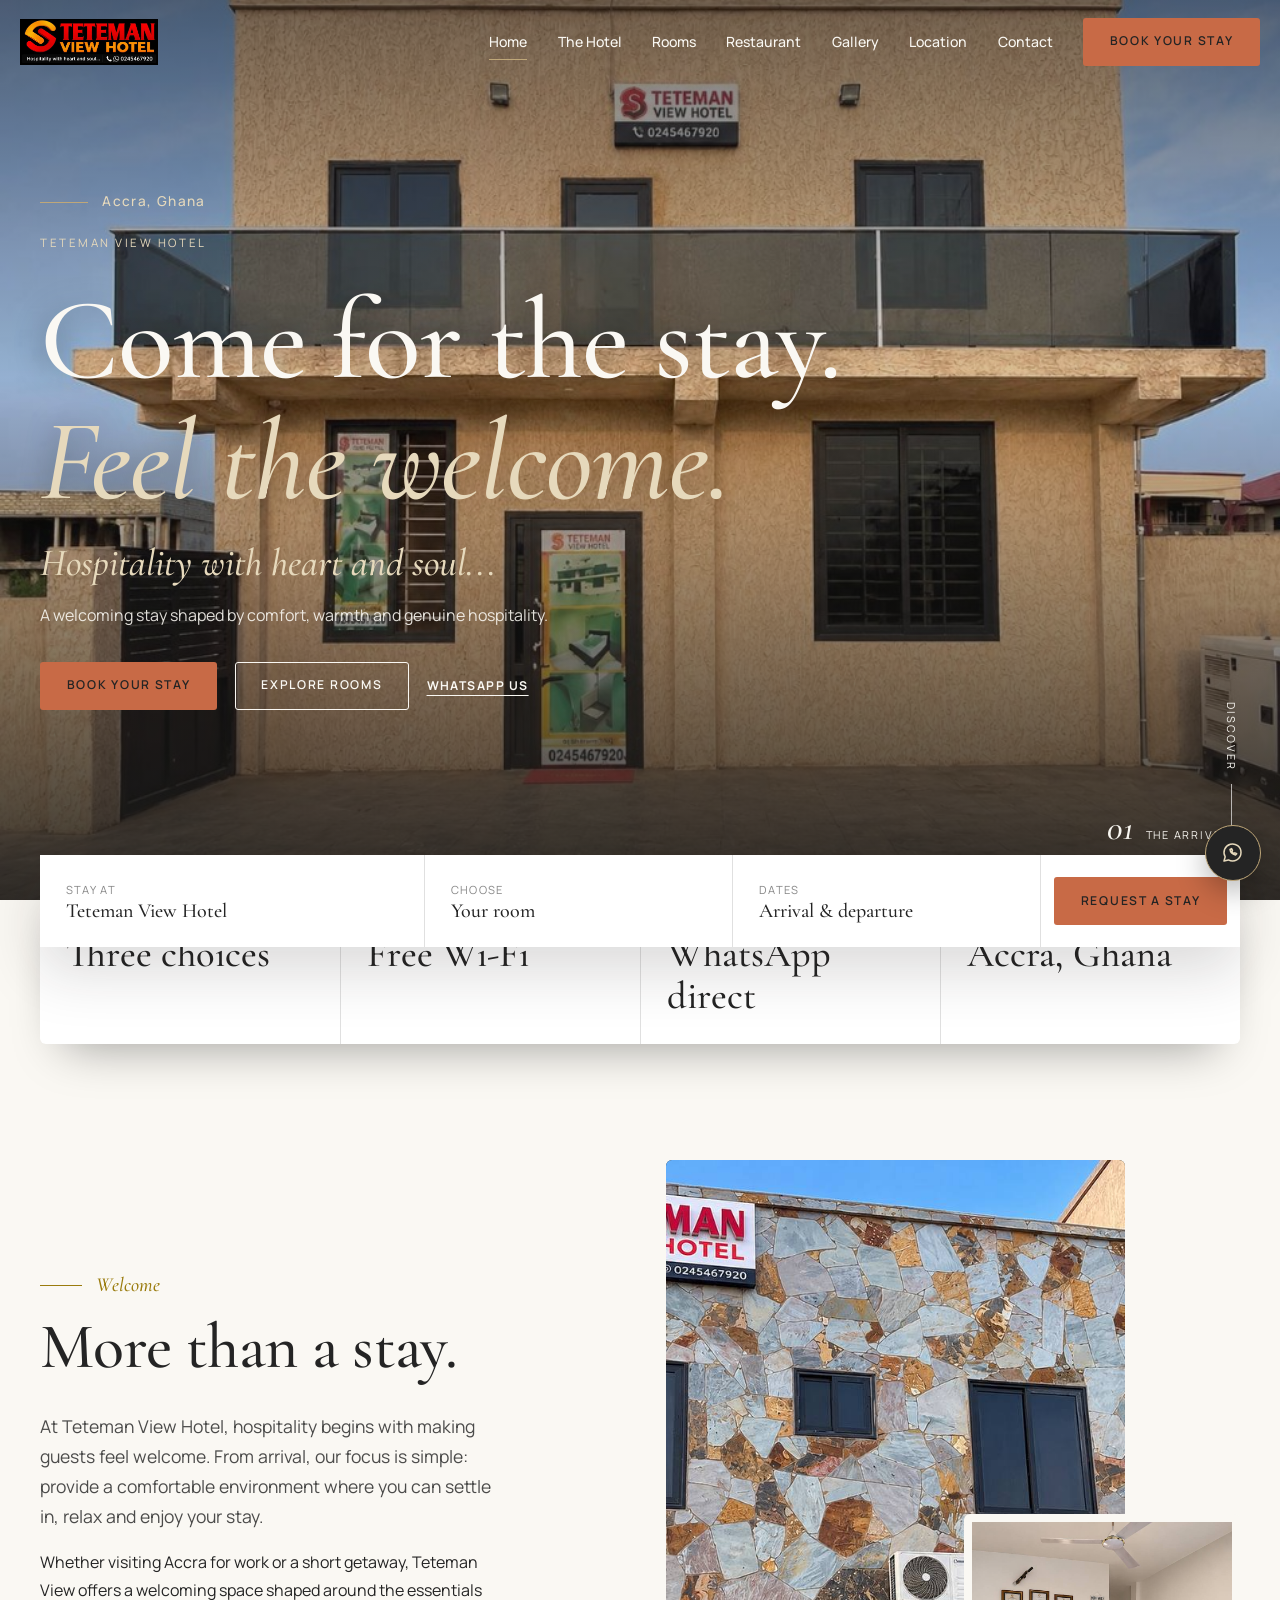
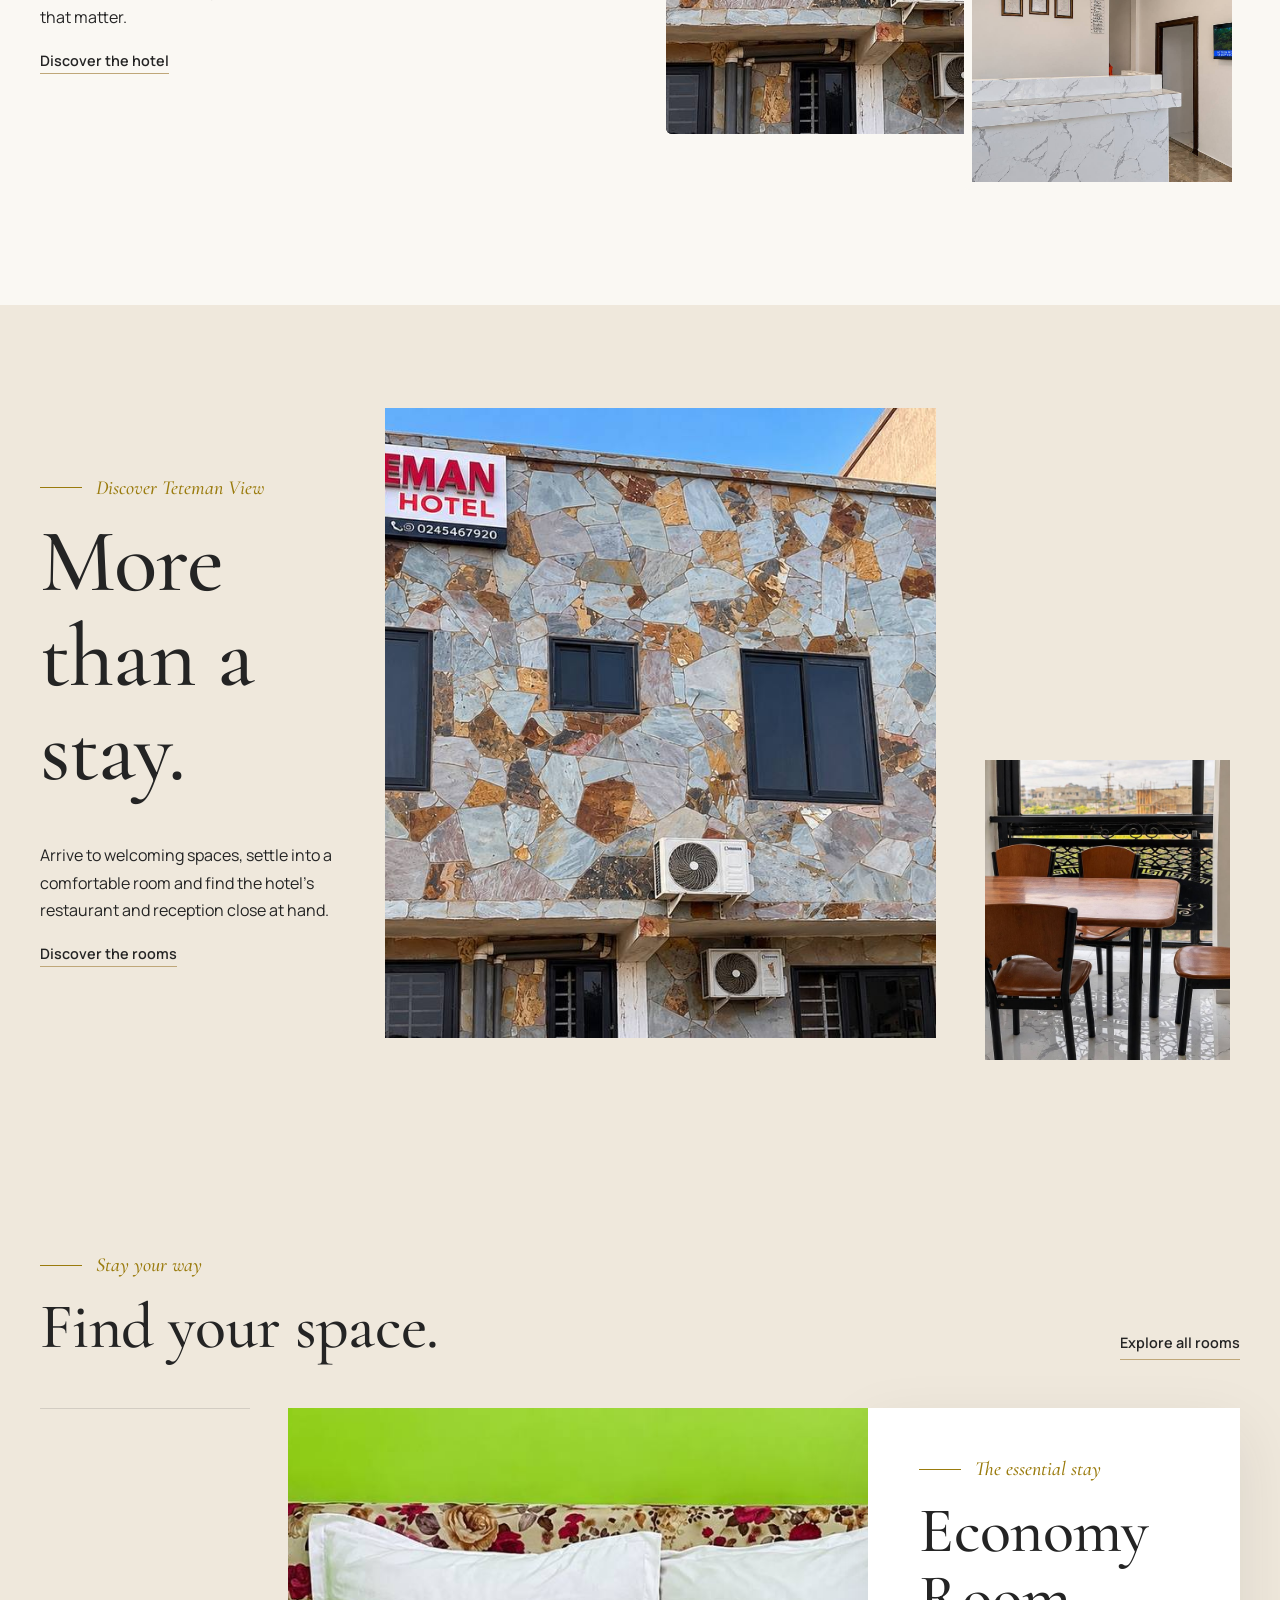
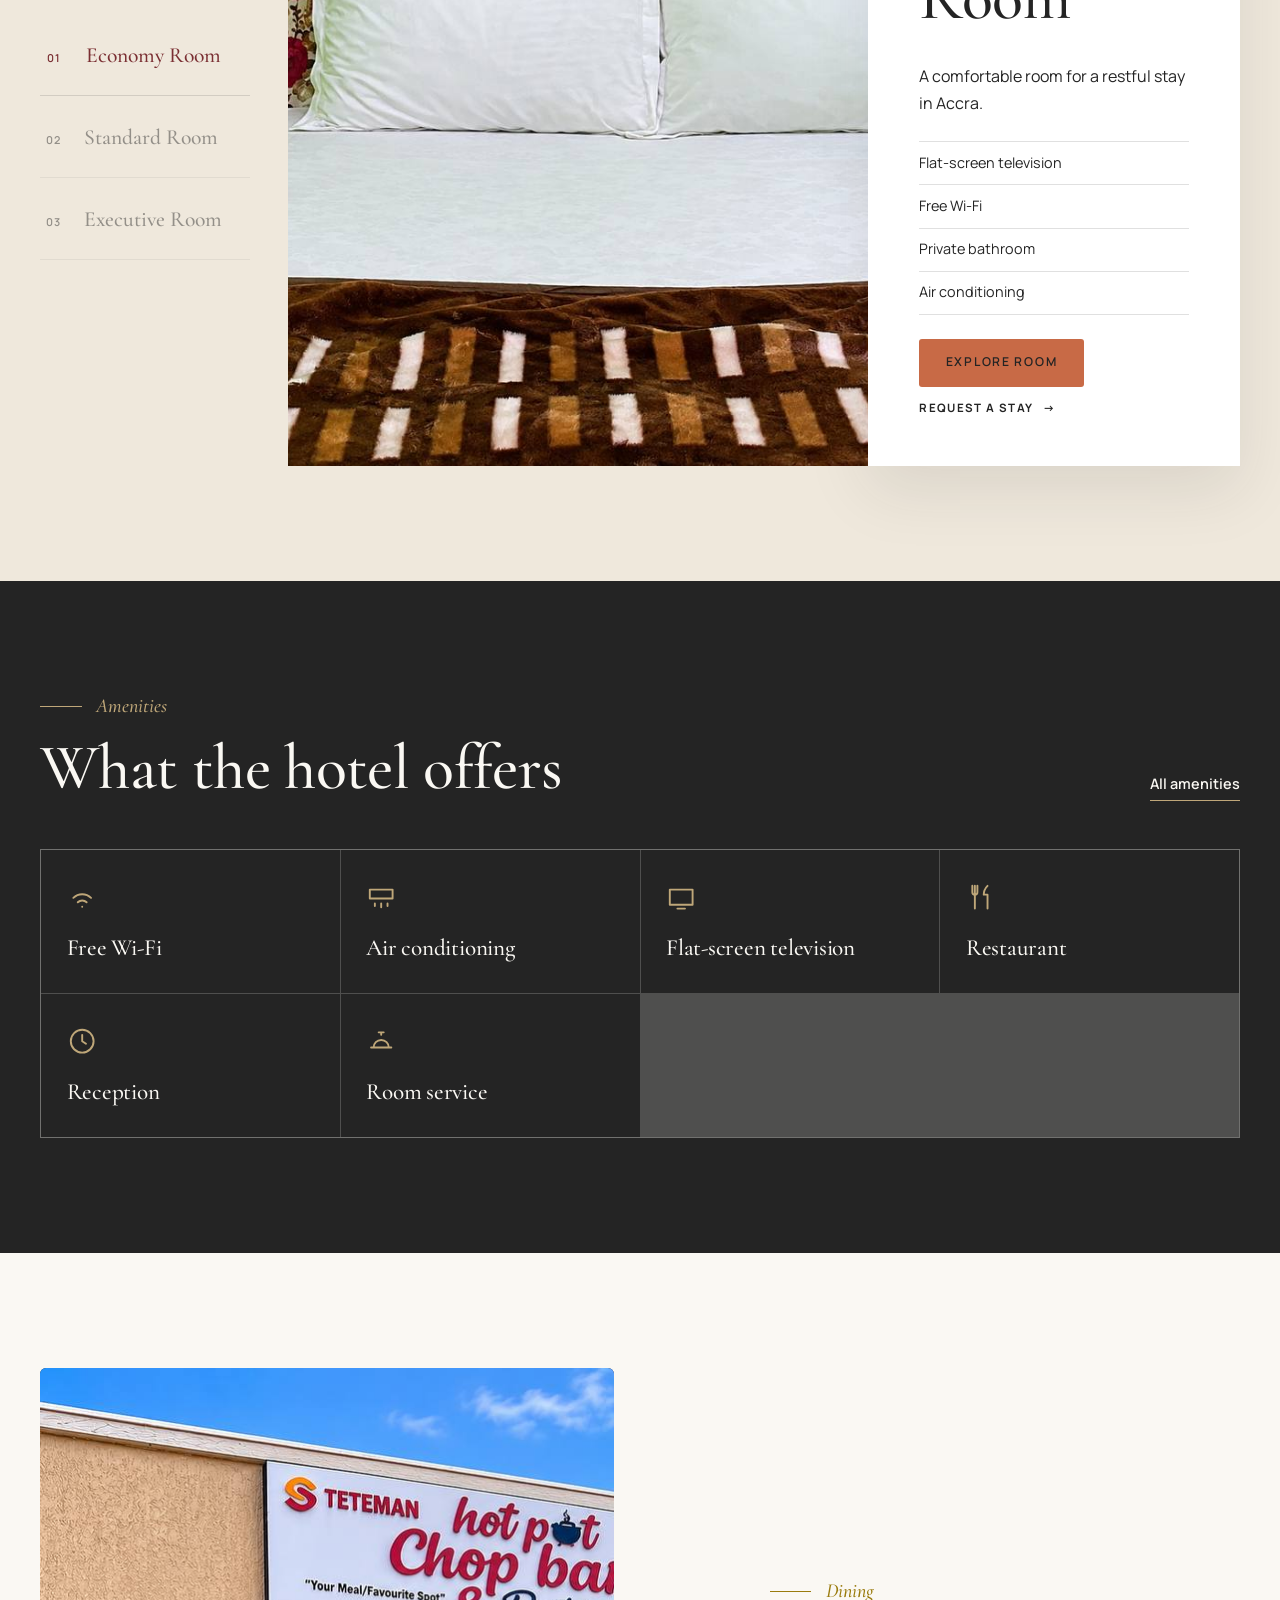
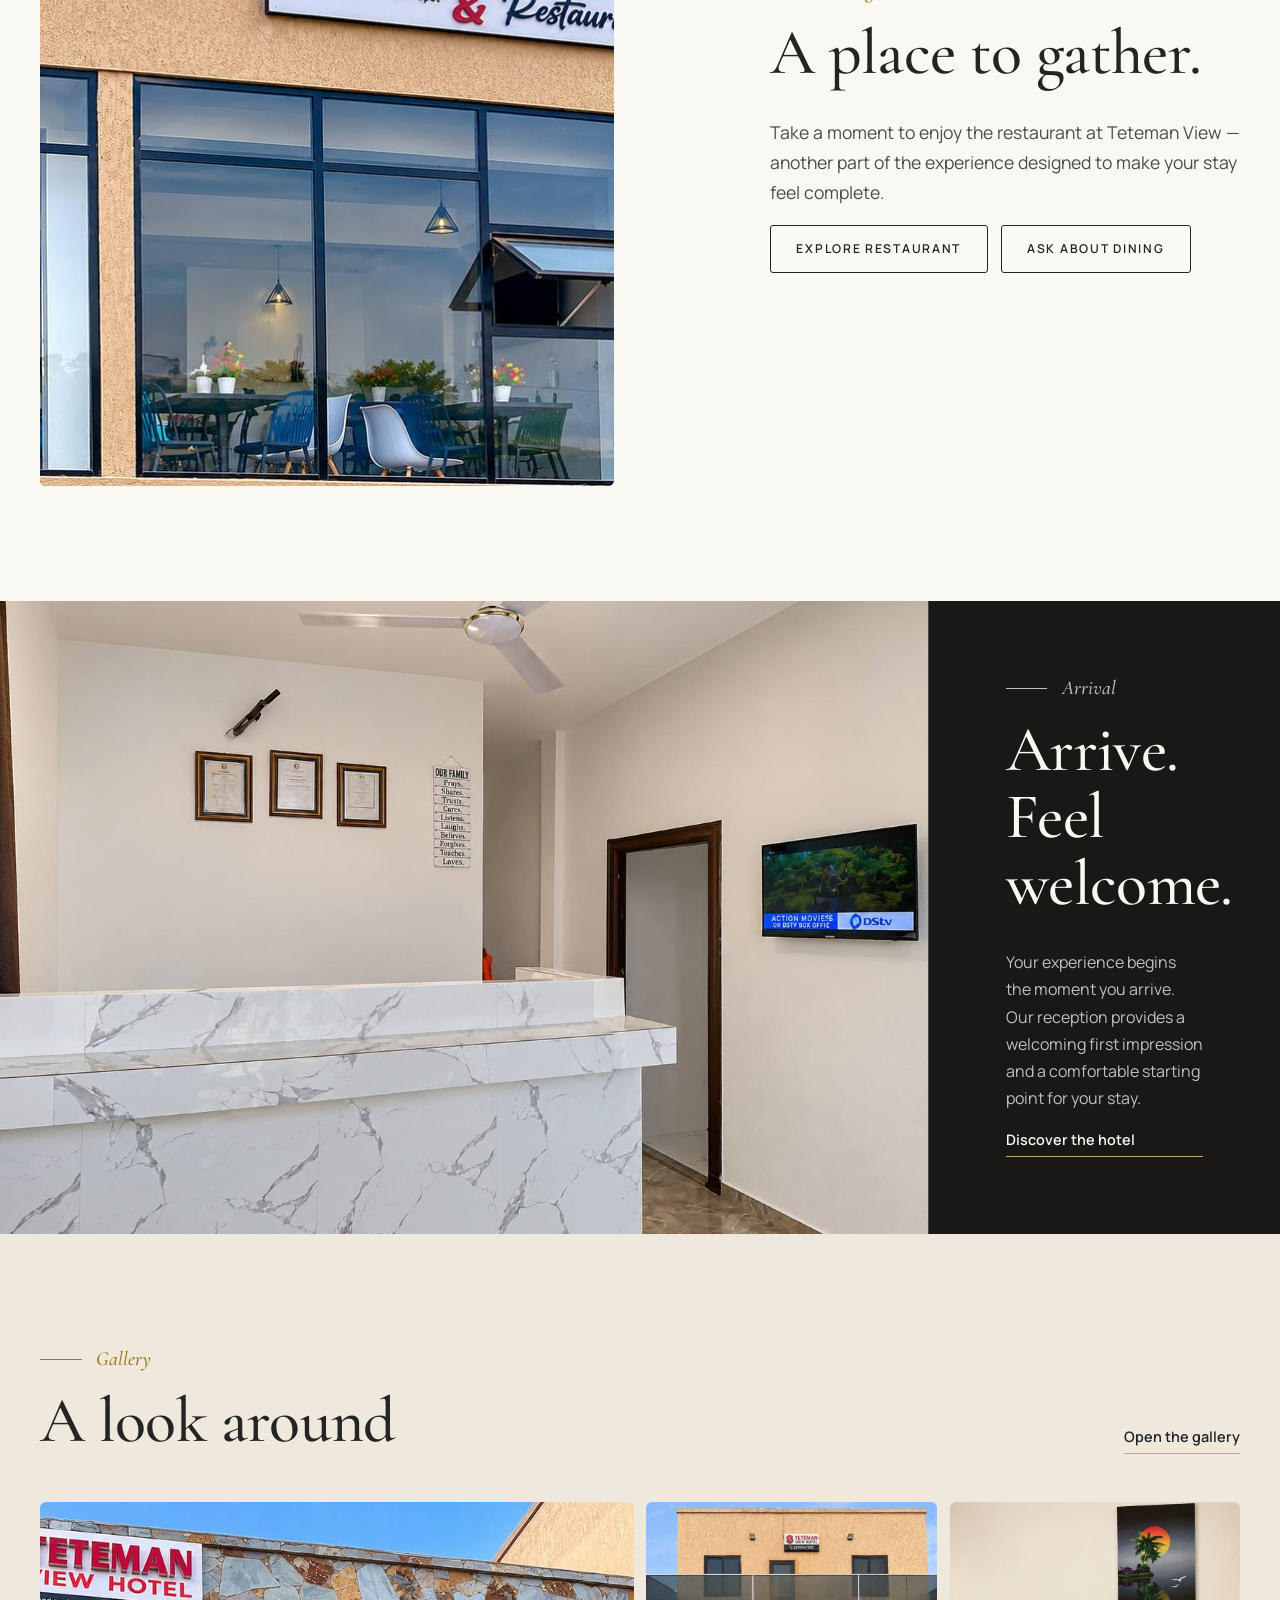
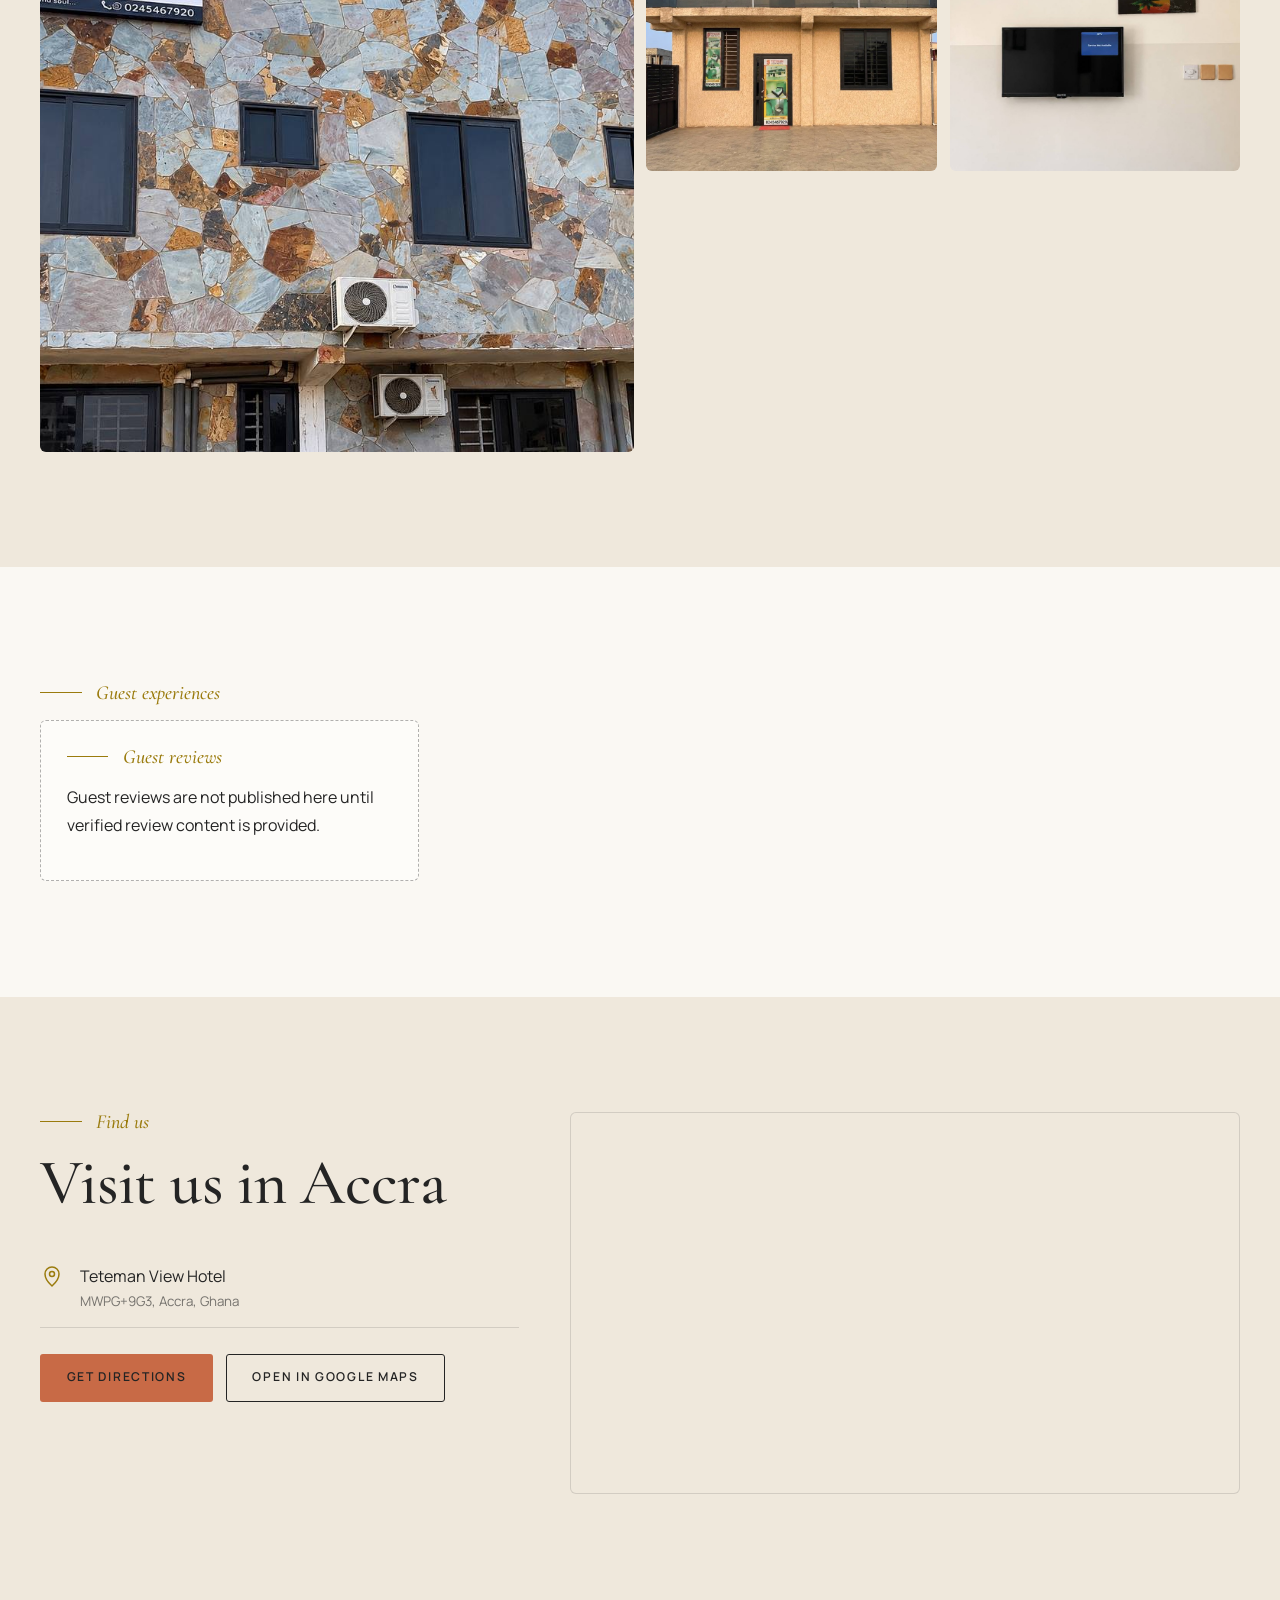
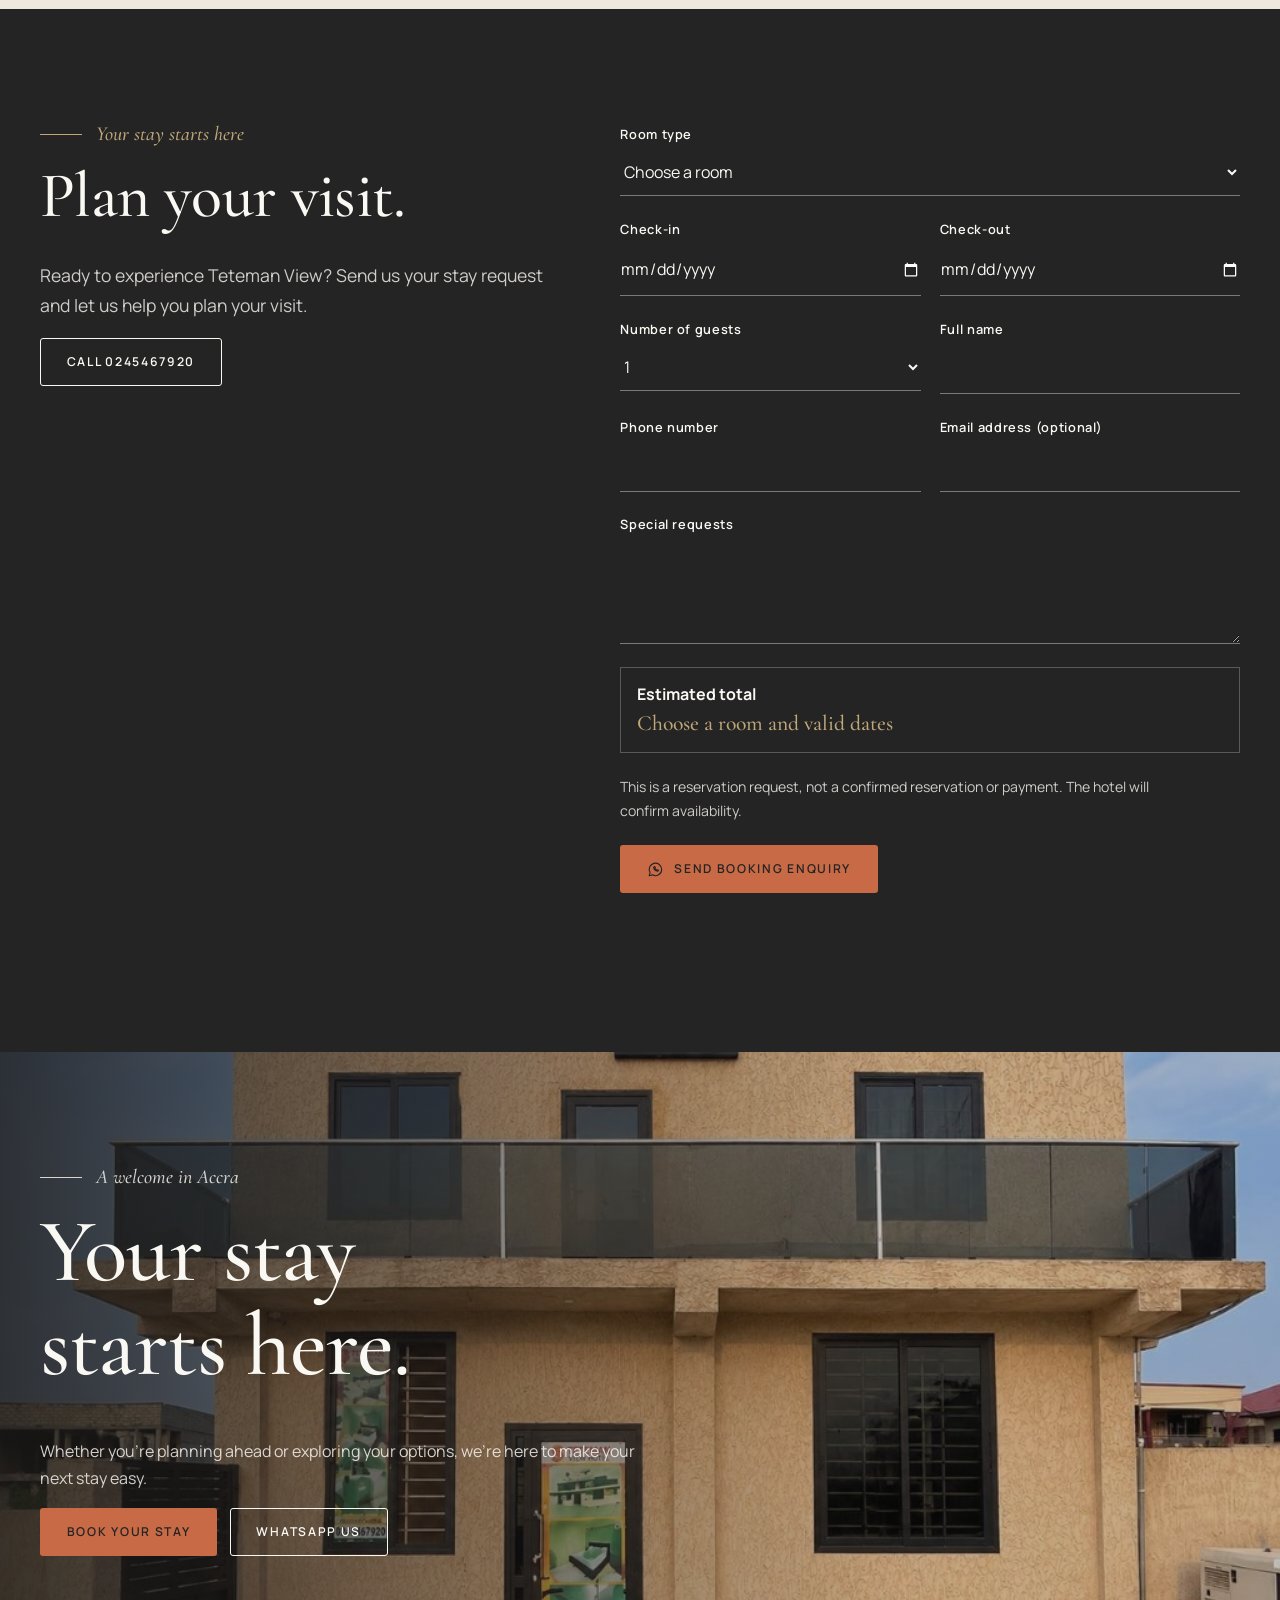
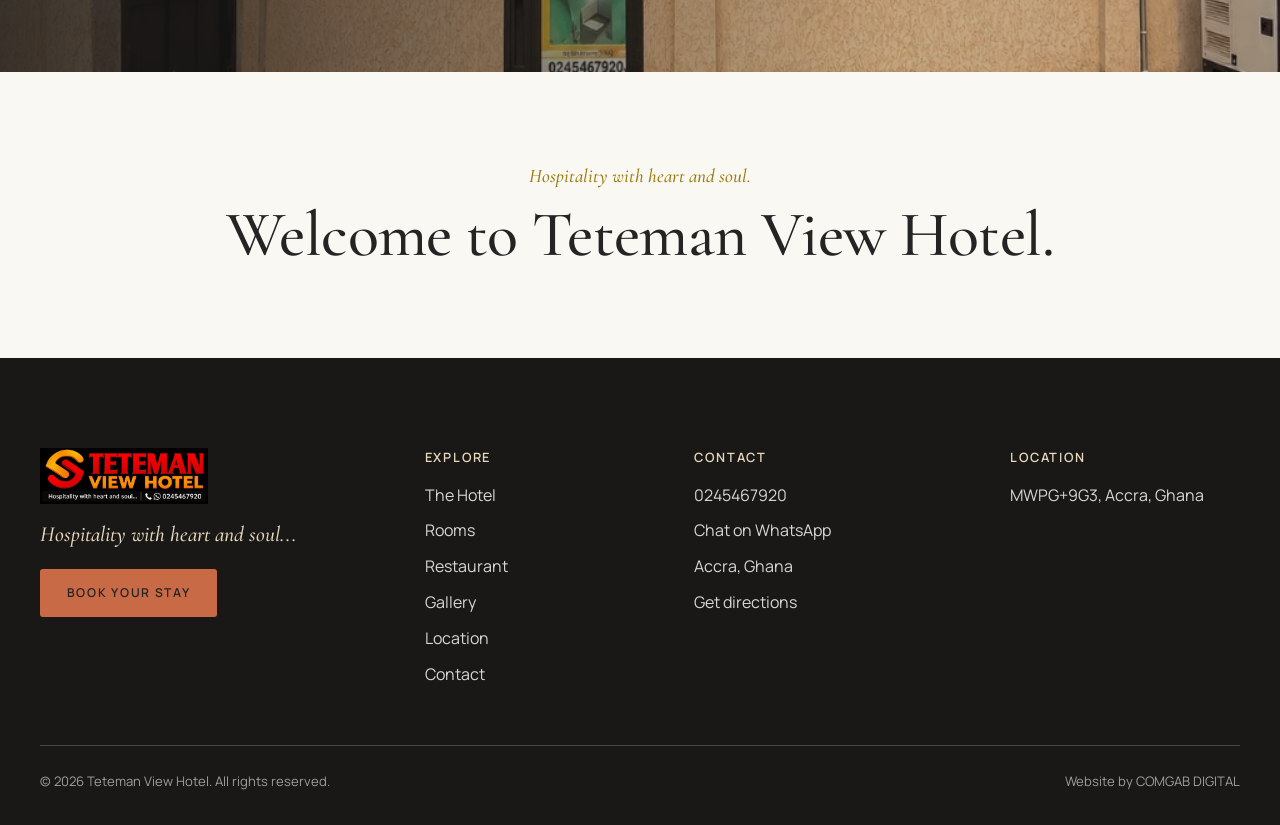
==== commit 15667693: "Add interior images to gallery and homepage" ====
--- a/index.html
+++ b/index.html
@@ -98,7 +98,7 @@
       <div class="media" data-src="images/hotel/exterior.jpg" data-alt="Teteman View Hotel exterior"></div>
     </div>
     <div class="discover__detail reveal">
-      <div class="media" data-src="images/hotel/reception-2.jpg" data-alt="Reception at Teteman View Hotel"></div>
+      <div class="media" data-src="images/hotel/relaxation-1.jpg" data-alt="Table and chairs inside Teteman View Hotel"></div>
     </div>
   </section>
 
--- a/css/style.css
+++ b/css/style.css
@@ -63,6 +63,7 @@
 .nav.is-solid .nav__in{padding:.55rem 0}
 .brand{display:flex;align-items:center;text-decoration:none}
 .brand img{height:46px;width:auto}
+.nav__mobile-book{display:none}
 .brand img.invert{filter:brightness(0) invert(1)}
 .brand__txt{display:none;font:600 1.35rem var(--serif);letter-spacing:.08em}
 .no-logo img{display:none}
--- a/css/responsive.css
+++ b/css/responsive.css
@@ -22,6 +22,7 @@
   .hero__scroll{display:none}
   /* Mobile navigation */
   .burger{display:block;z-index:61}
+  .nav__mobile-book{display:inline-flex;align-items:center;justify-content:center;height:40px;padding:0 .9rem;margin-left:auto;border:1px solid currentColor;text-decoration:none;text-transform:uppercase;letter-spacing:.12em;font-size:.68rem;font-weight:700}
   .menu{position:fixed;top:4.8rem;right:1.25rem;left:auto;width:min(310px,calc(100% - 2.5rem));height:auto;max-height:calc(100vh - 6rem);overflow:auto;background:rgba(25,24,23,.98);color:var(--ivory);border:1px solid rgba(255,255,255,.12);box-shadow:0 24px 60px rgba(0,0,0,.28);flex-direction:column;justify-content:flex-start;align-items:stretch;gap:0;padding:.8rem;opacity:0;visibility:hidden;transform:translateY(-8px) scale(.98);transform-origin:top right;transition:opacity .25s,transform .25s var(--ease),visibility .25s;z-index:60}
   .menu a:not(.btn){font:500 1.02rem/1.2 var(--sans);padding:.78rem .8rem;border-bottom:1px solid rgba(255,255,255,.07)}
   .menu a:not(.btn)::after{display:none}
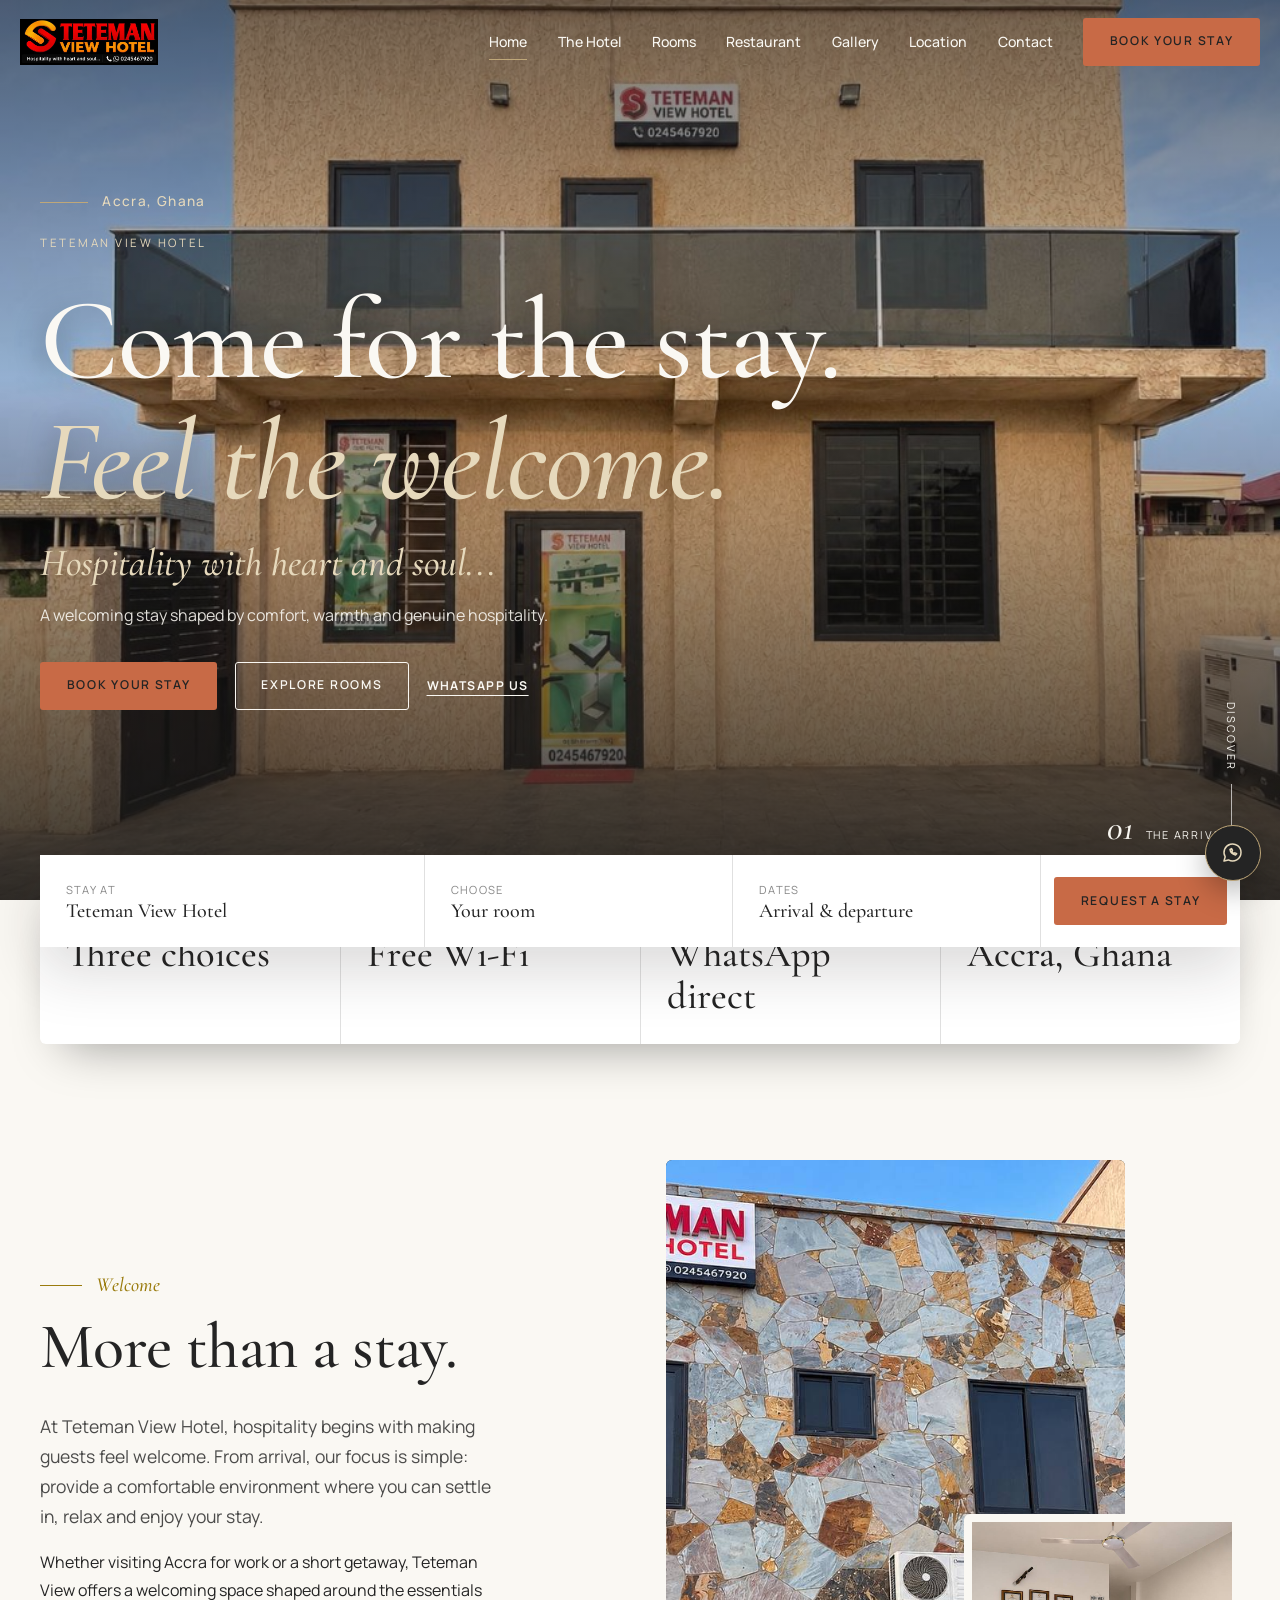
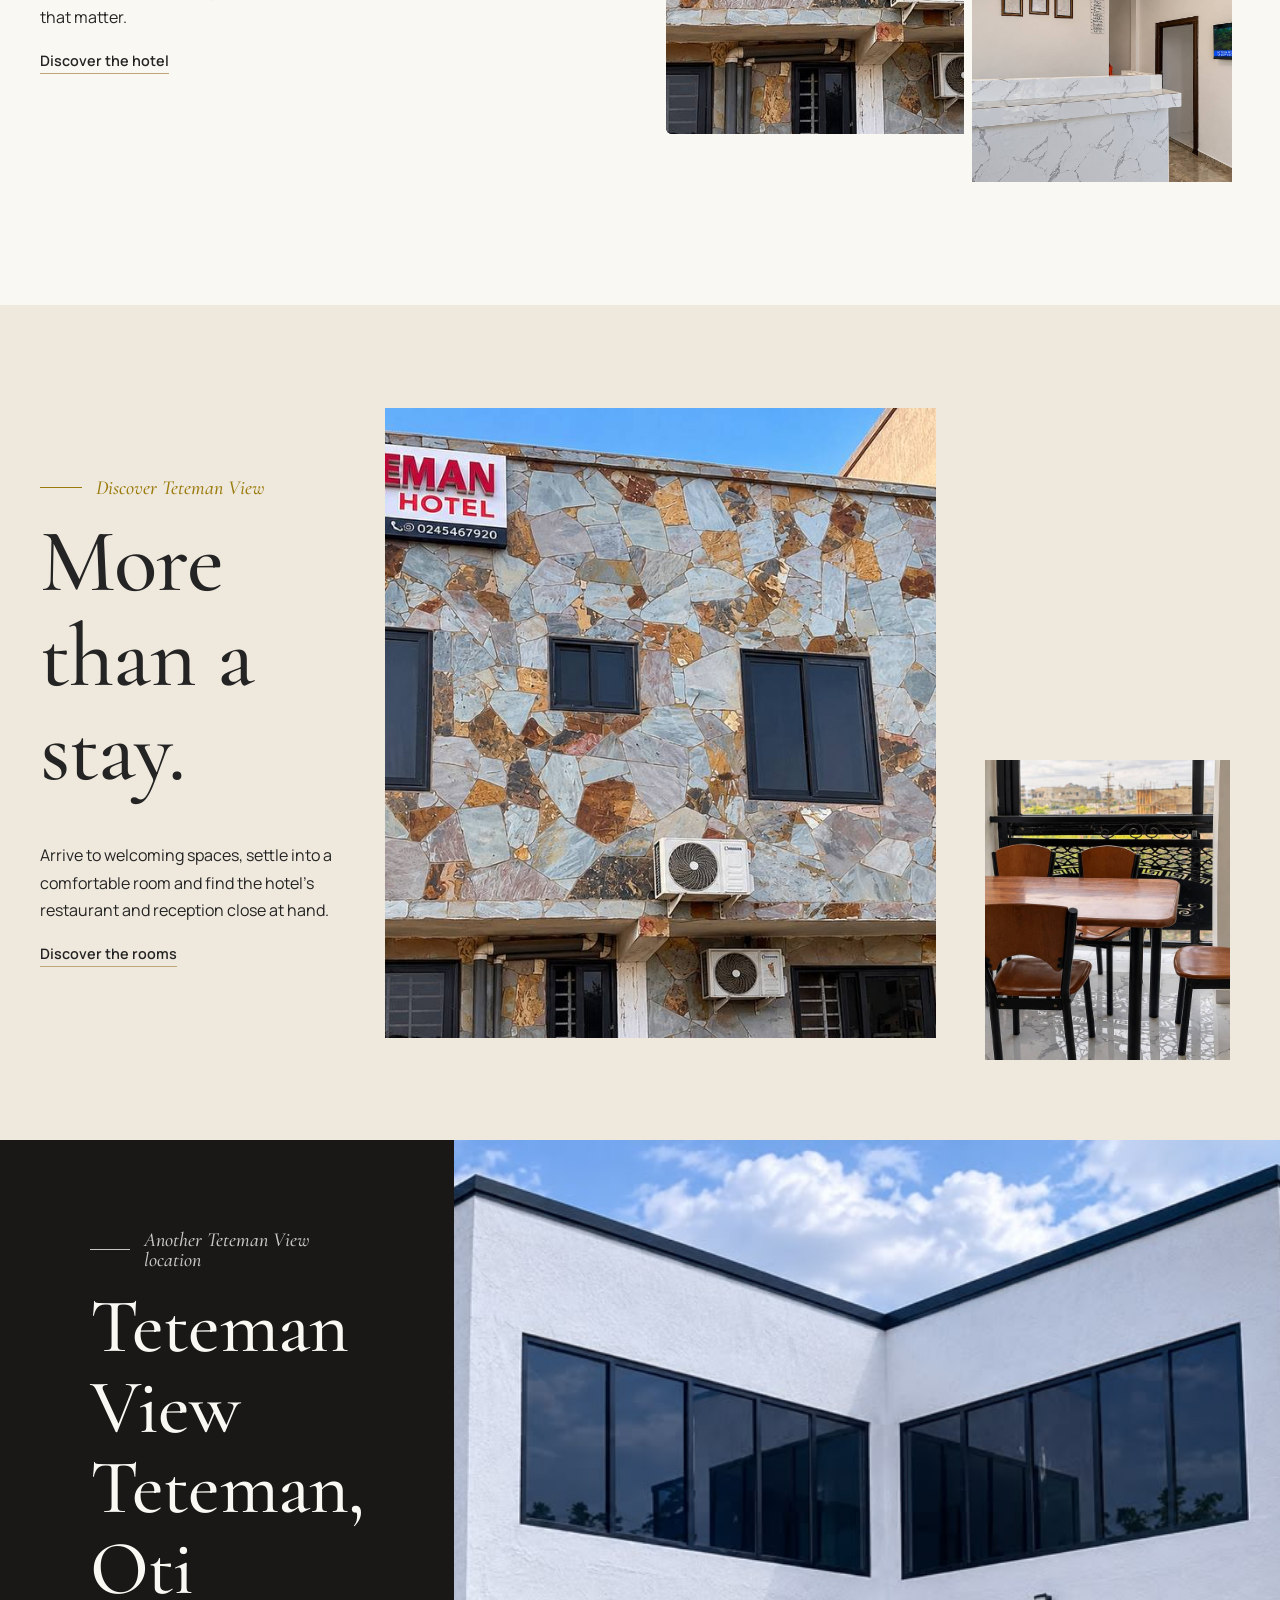
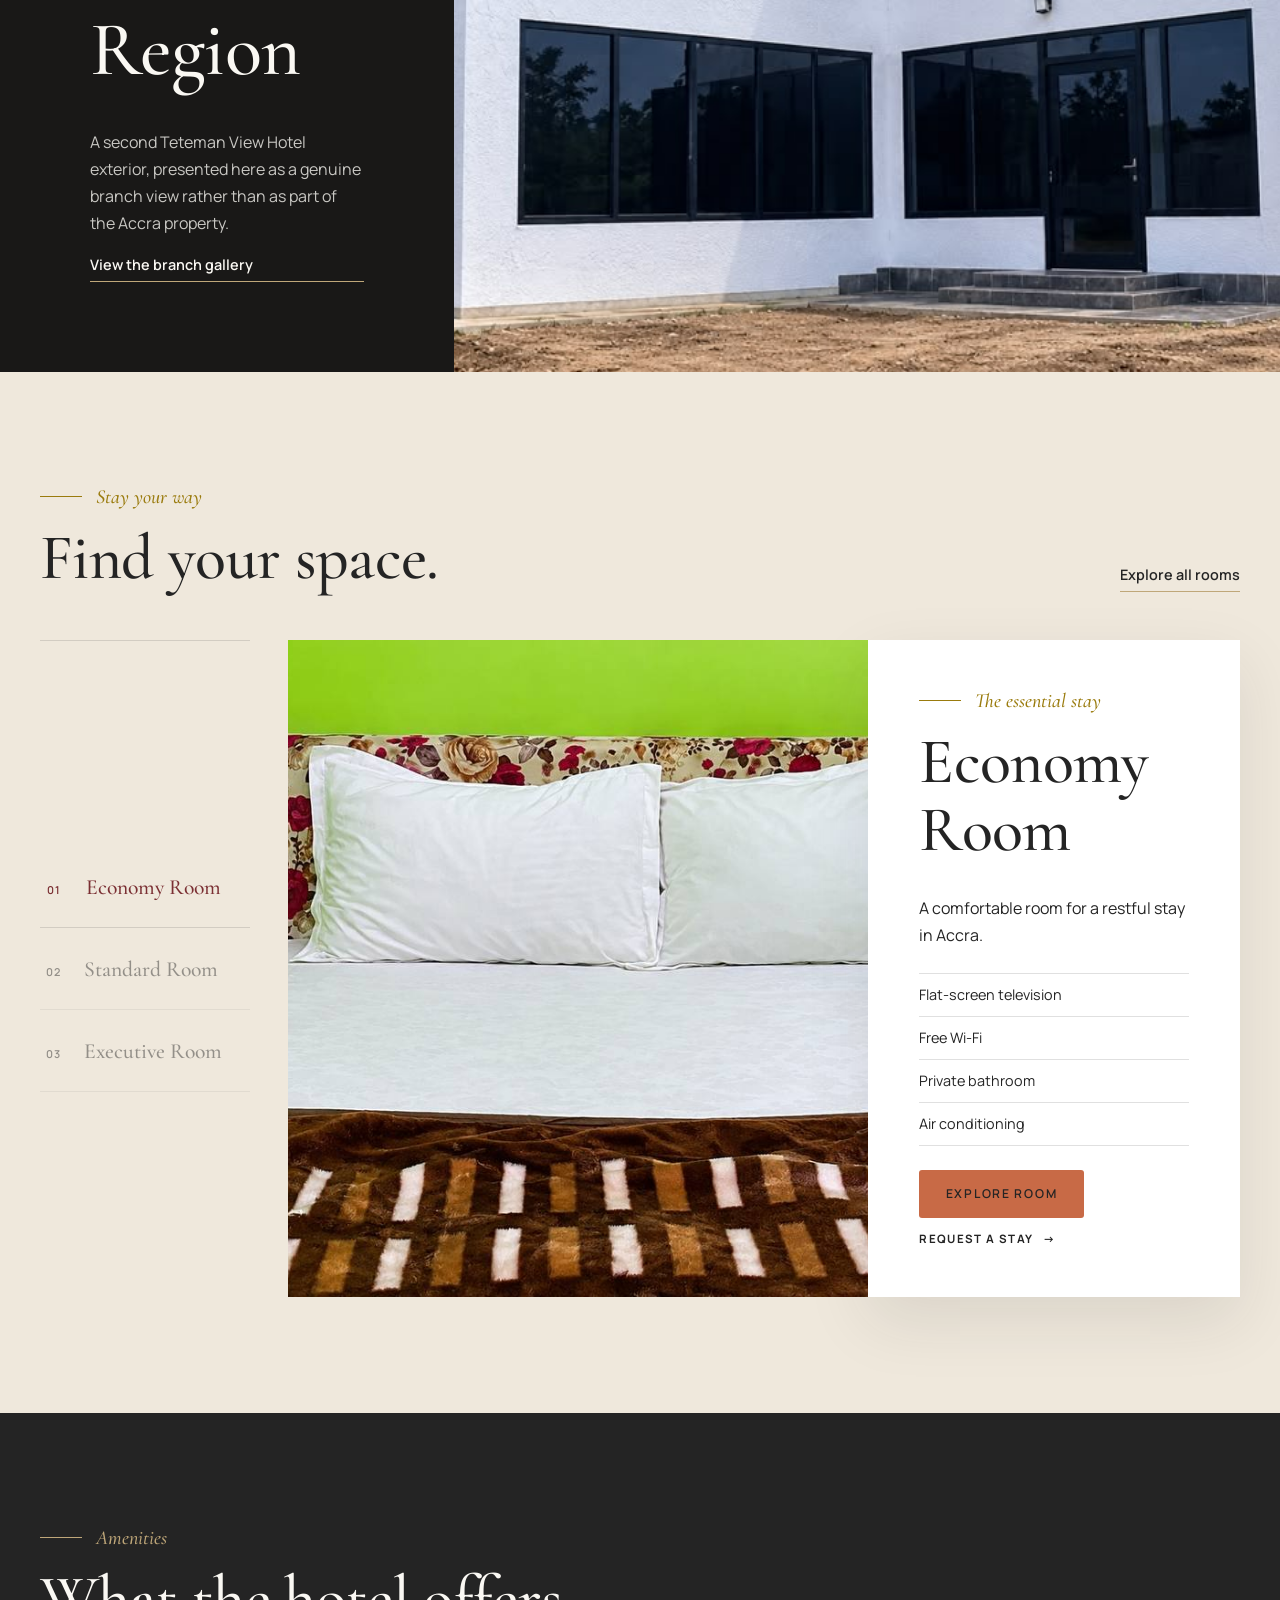
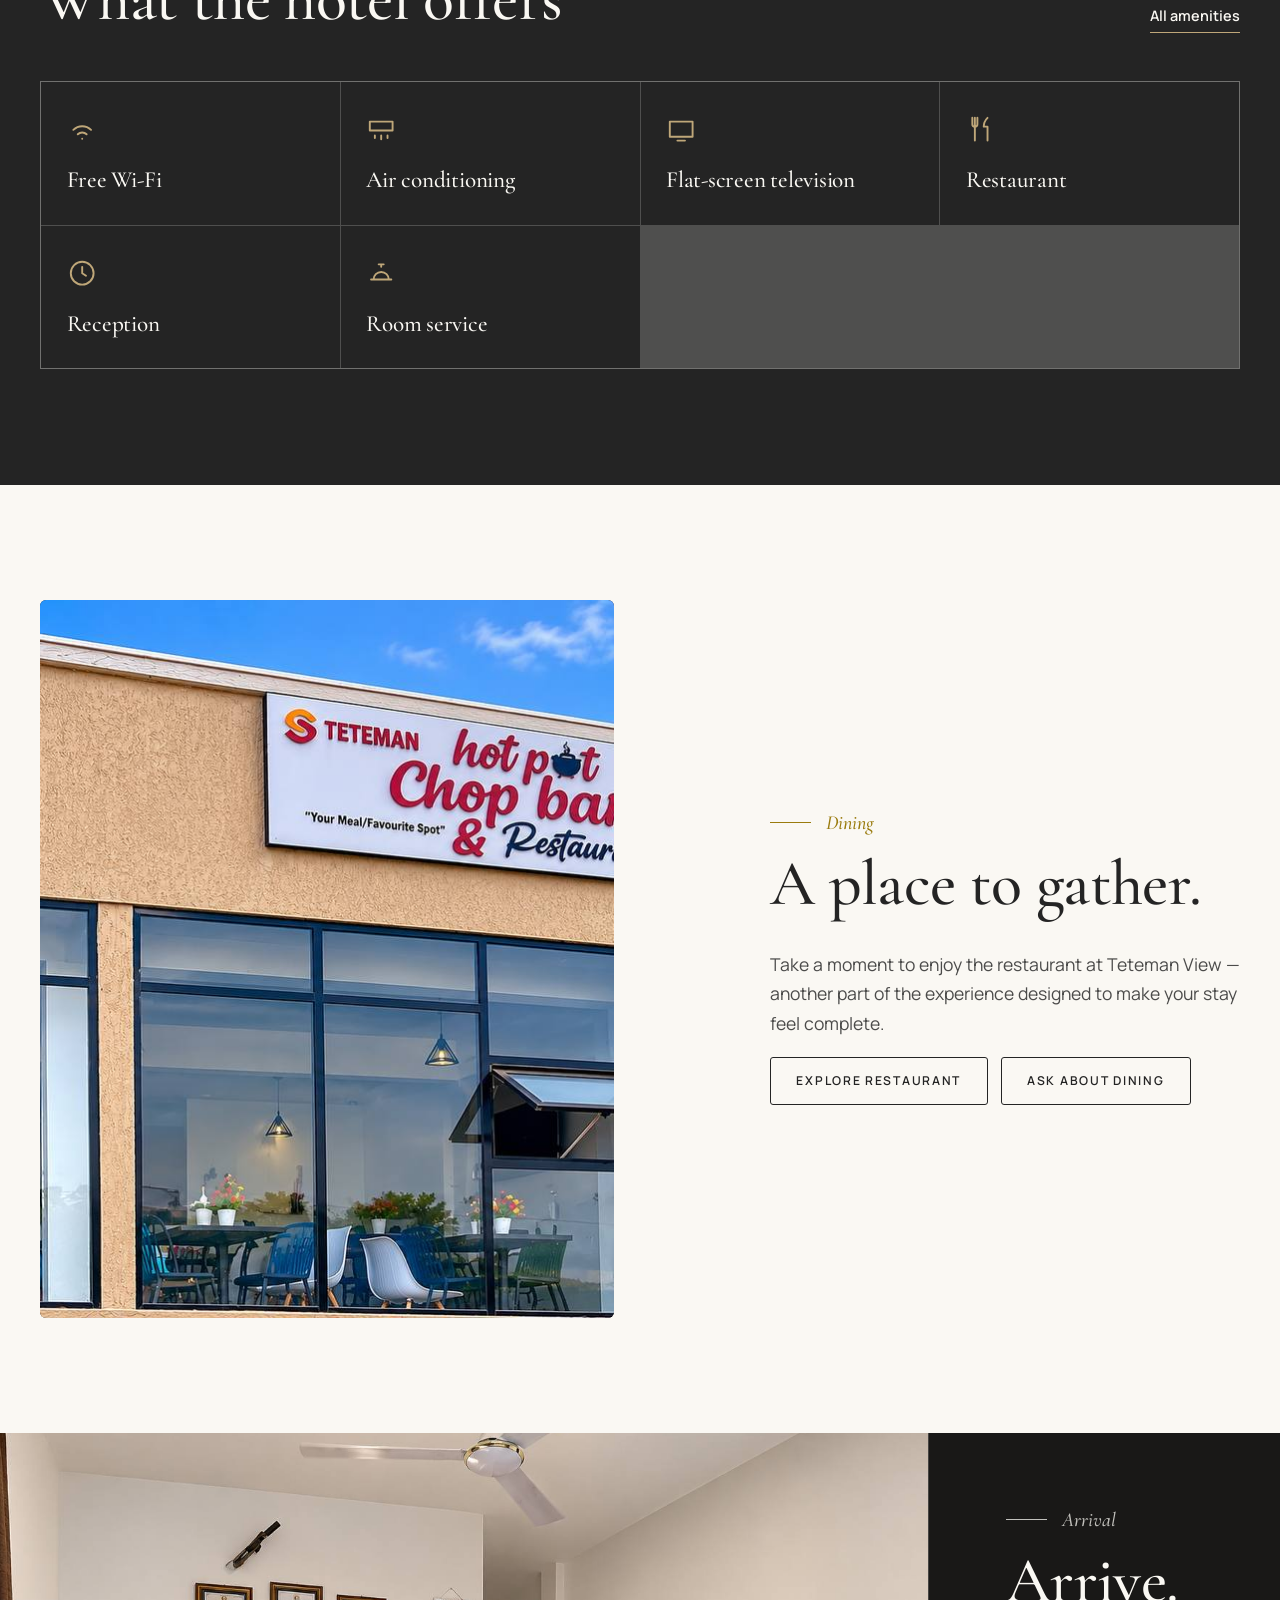
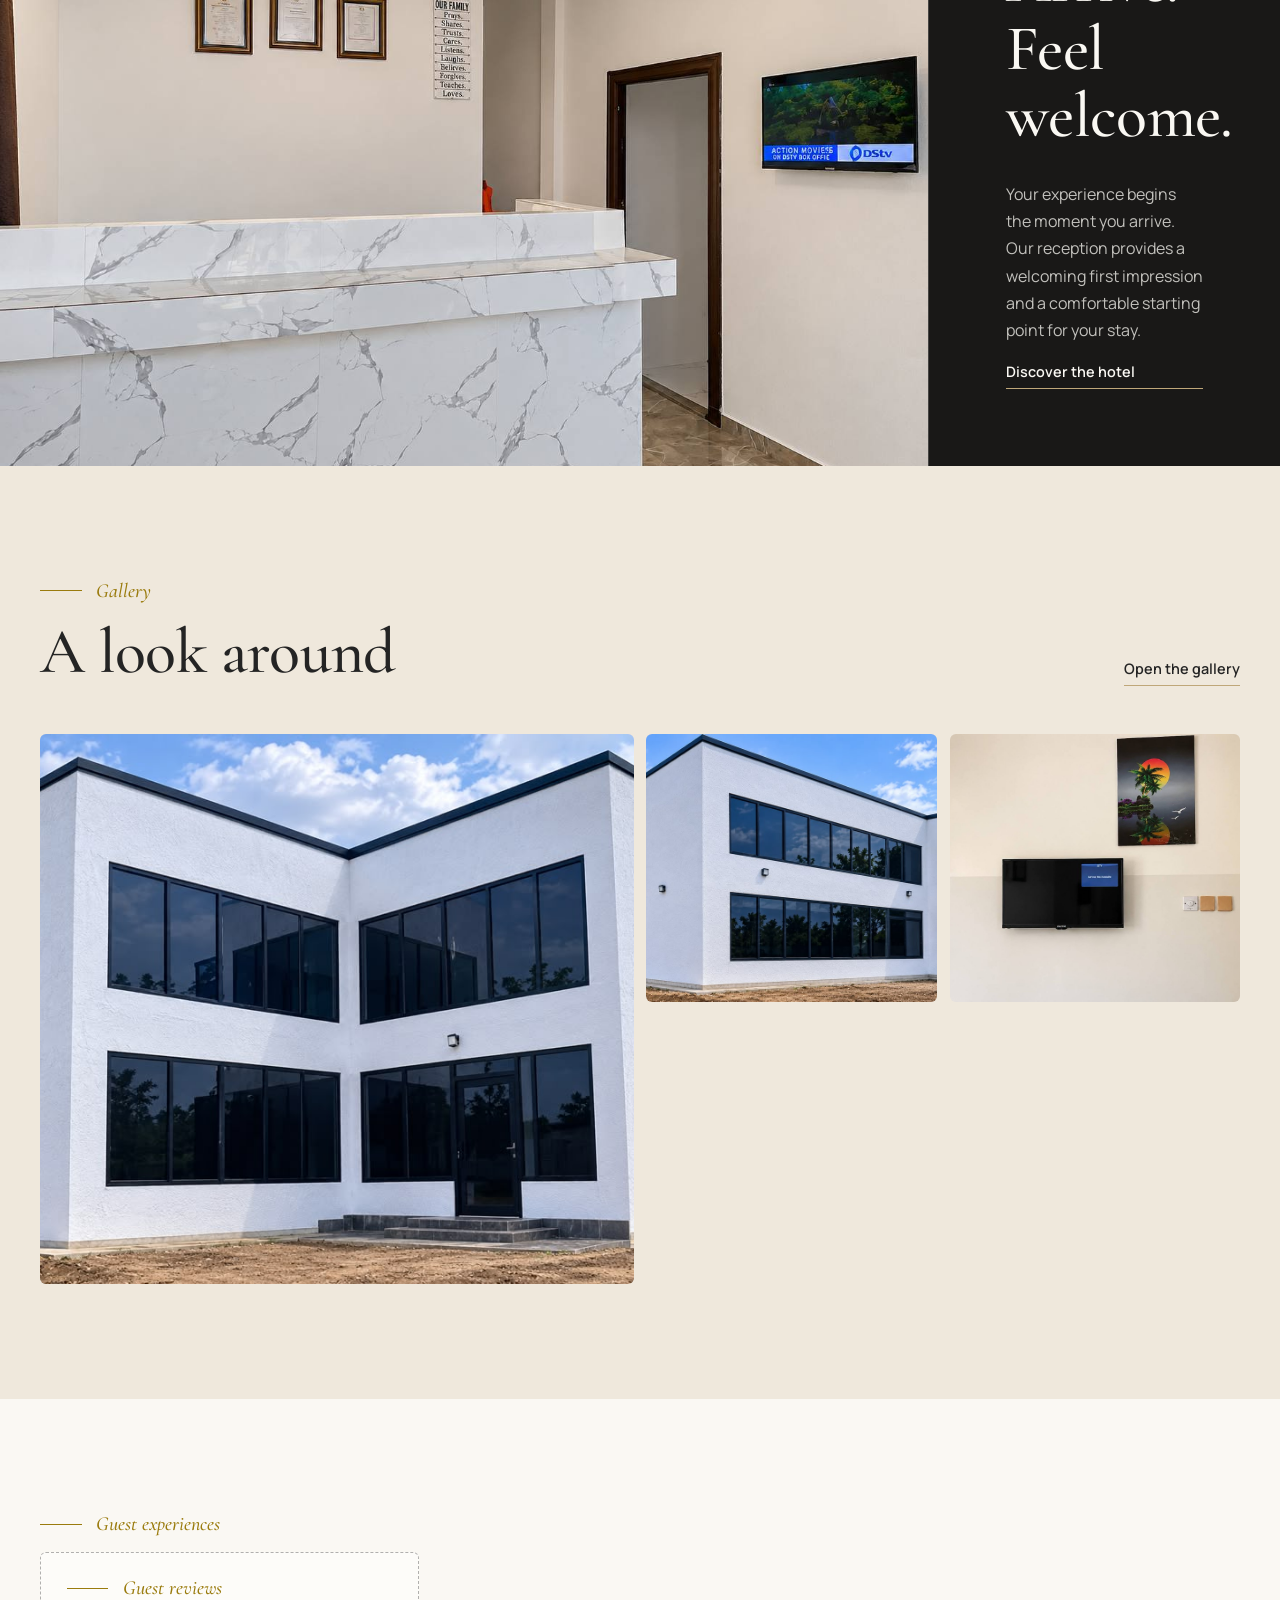
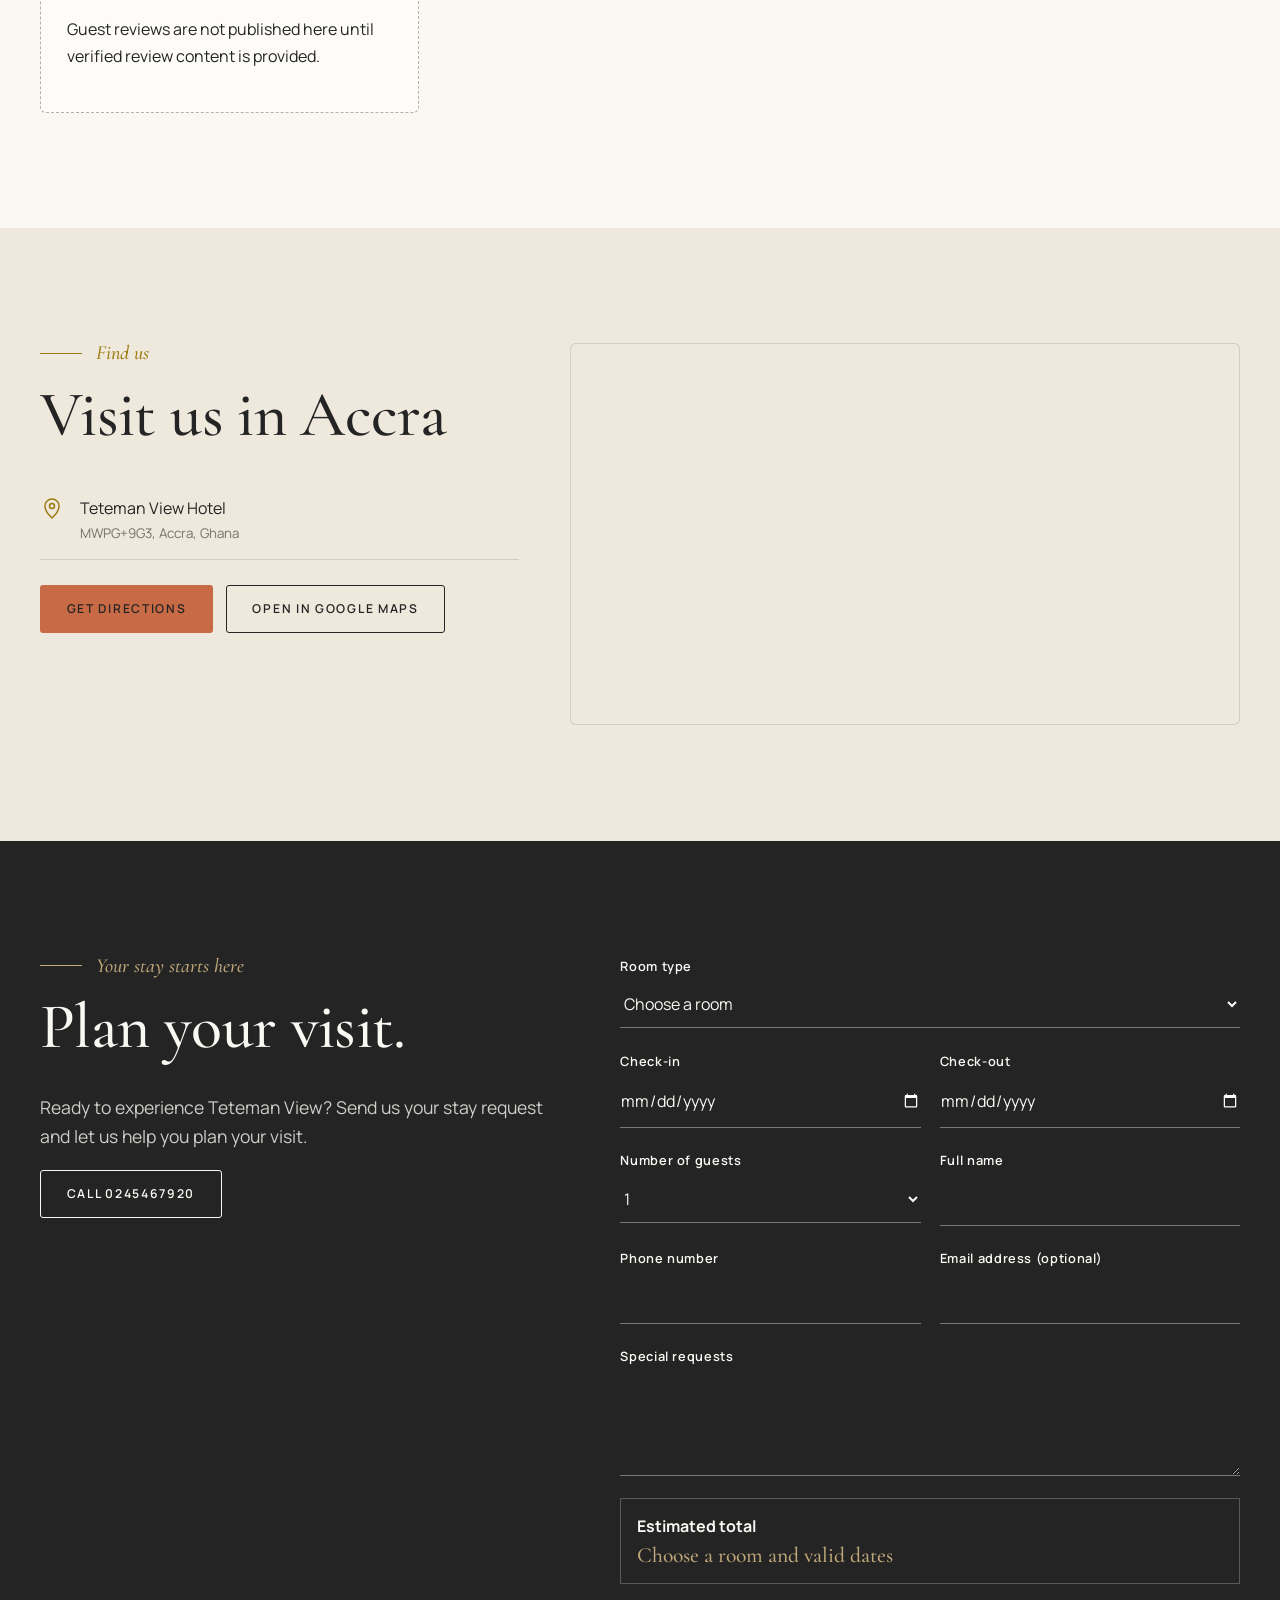
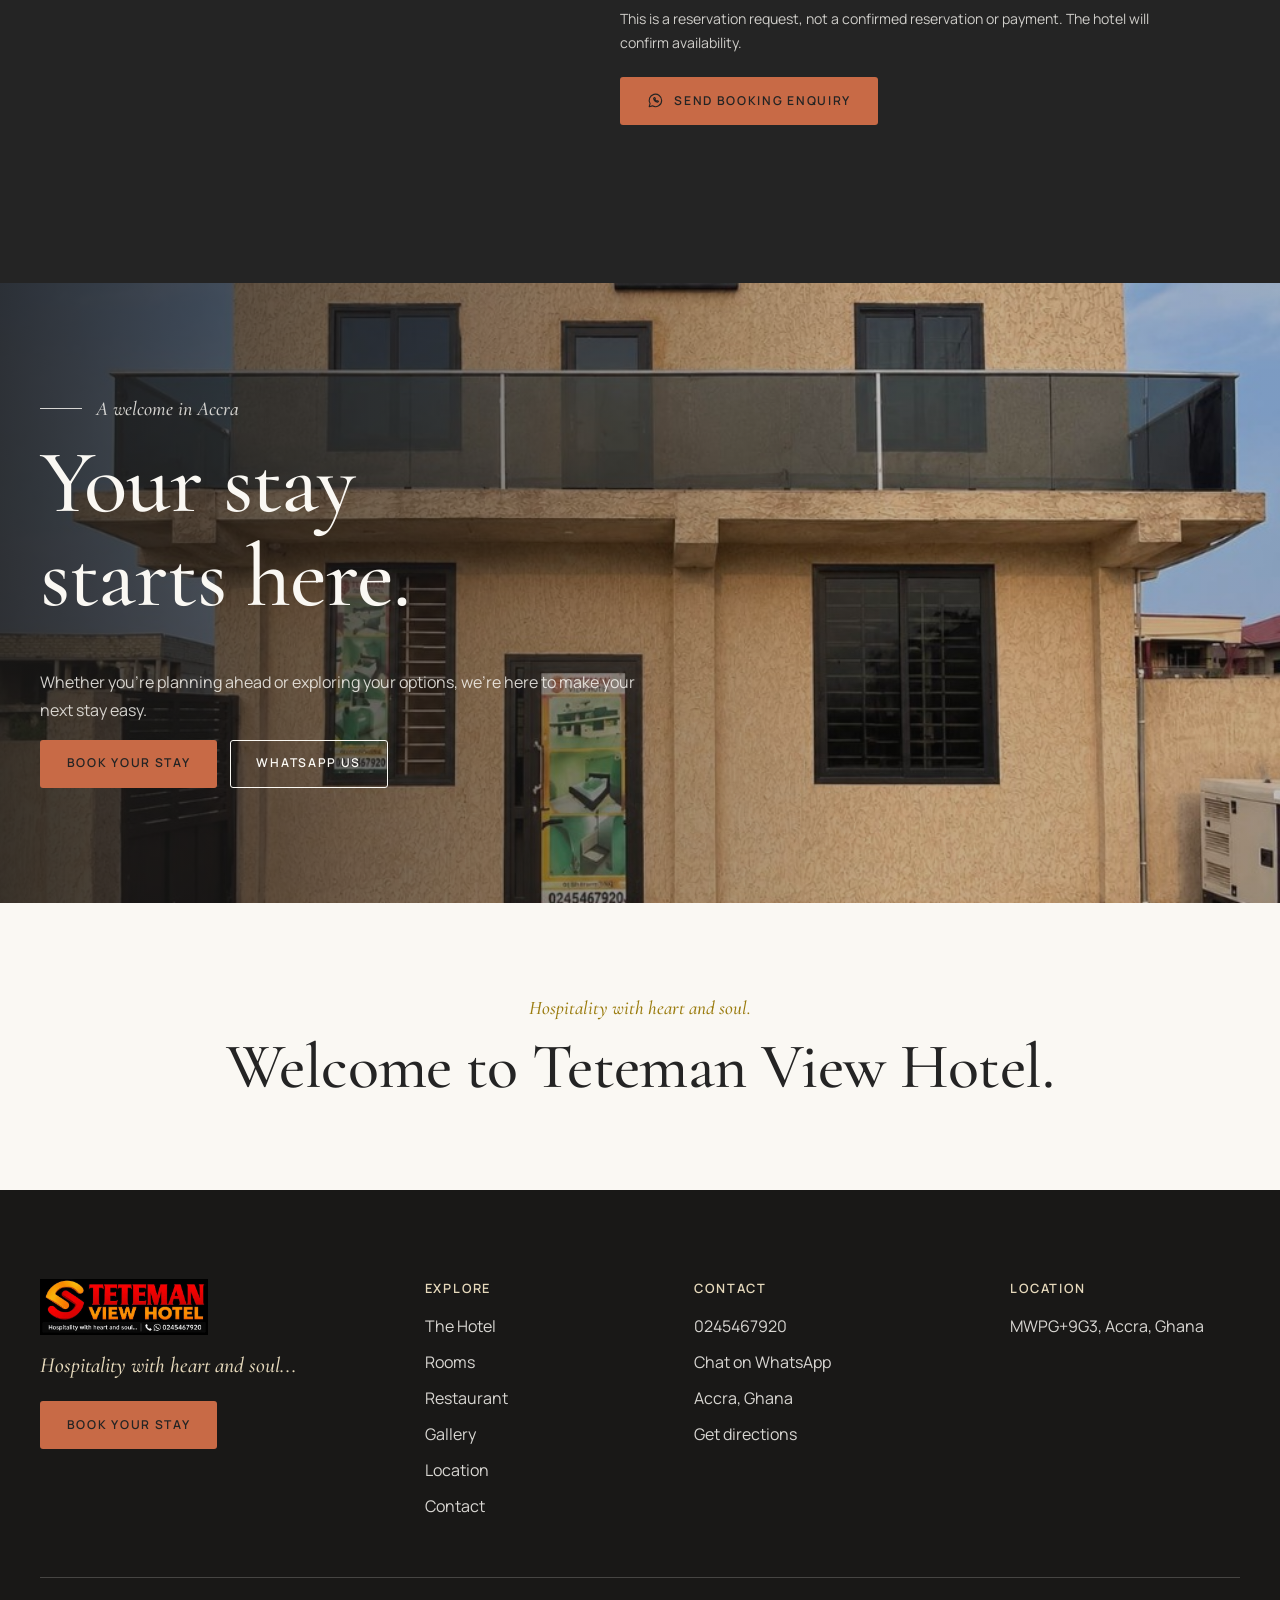
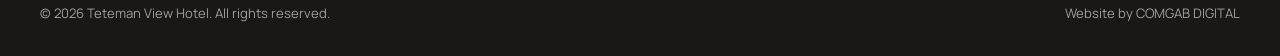
==== commit 5b02a373: "Add interior images and Oti Region branch section" ====
--- a/index.html
+++ b/index.html
@@ -102,6 +102,18 @@
     </div>
   </section>
 
+  <section class="branch">
+    <div class="branch__copy reveal">
+      <p class="kicker">Another Teteman View location</p>
+      <h2>Teteman View<br>Teteman, Oti Region</h2>
+      <p>A second Teteman View Hotel exterior, presented here as a genuine branch view rather than as part of the Accra property.</p>
+      <a class="link" href="gallery.html">View the branch gallery</a>
+    </div>
+    <div class="branch__image reveal">
+      <div class="media" data-src="images/branches/oti-1.jpg" data-alt="Teteman View Hotel branch exterior in the Oti Region"></div>
+    </div>
+  </section>
+
   <section class="sec sec--sand">
     <div class="wrap">
       <div class="head"><div><p class="kicker">Stay your way</p><h2>Find your space.</h2></div><a class="link" href="rooms.html">Explore all rooms</a></div>
--- a/css/style.css
+++ b/css/style.css
@@ -117,6 +117,11 @@
 .discover__main .media{transition:transform 1.8s var(--ease)}
 .discover__main:hover .media{transform:scale(1.025)}
 .discover__detail{height:320px;align-self:end;margin-bottom:-2rem;border:10px solid var(--sand)}
+.branch{display:grid;grid-template-columns:.7fr 1.3fr;min-height:620px;background:var(--night);color:var(--ivory)}
+.branch__copy{display:flex;flex-direction:column;justify-content:center;padding:clamp(3rem,7vw,7rem)}
+.branch__copy h2{font-size:clamp(3.2rem,6vw,6rem)}
+.branch__copy p{color:rgba(250,248,243,.78)}
+.branch__image{min-height:620px}
 .hero--page{min-height:62svh}
 .hero--page h1{font-size:clamp(2.8rem,7vw,5.6rem)}
 .hero--page .hero__in{padding:9rem 0 4.5rem}
--- a/css/responsive.css
+++ b/css/responsive.css
@@ -4,6 +4,7 @@
   .menu{gap:1.2rem}
 }
 @media (max-width:900px){
+  .branch{grid-template-columns:1fr}.branch__image{min-height:420px}
   .room-showcase{grid-template-columns:1fr}
   .room-showcase__tabs{flex-direction:row;overflow:auto;border-top:0}
   .room-showcase__tabs button{flex:1;min-width:150px;min-height:58px;text-align:center;border-bottom:1px solid var(--line)}
